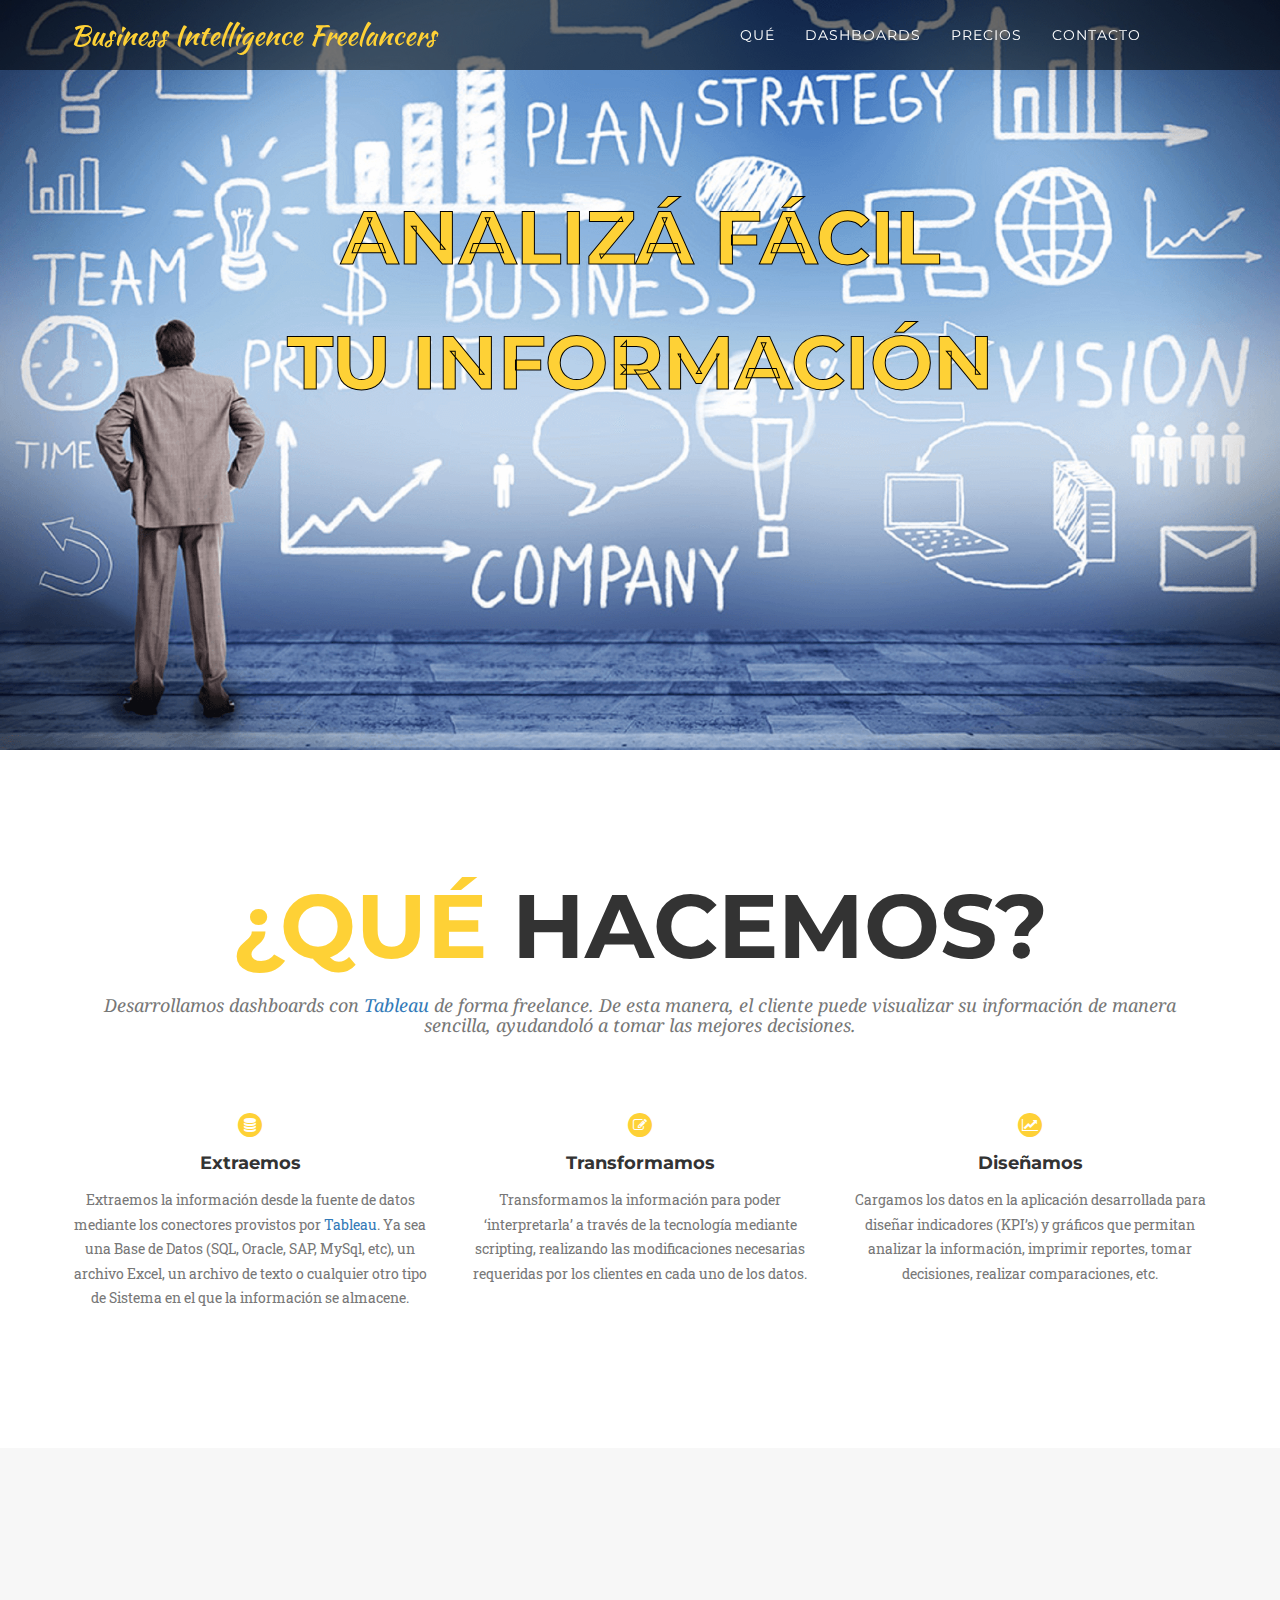
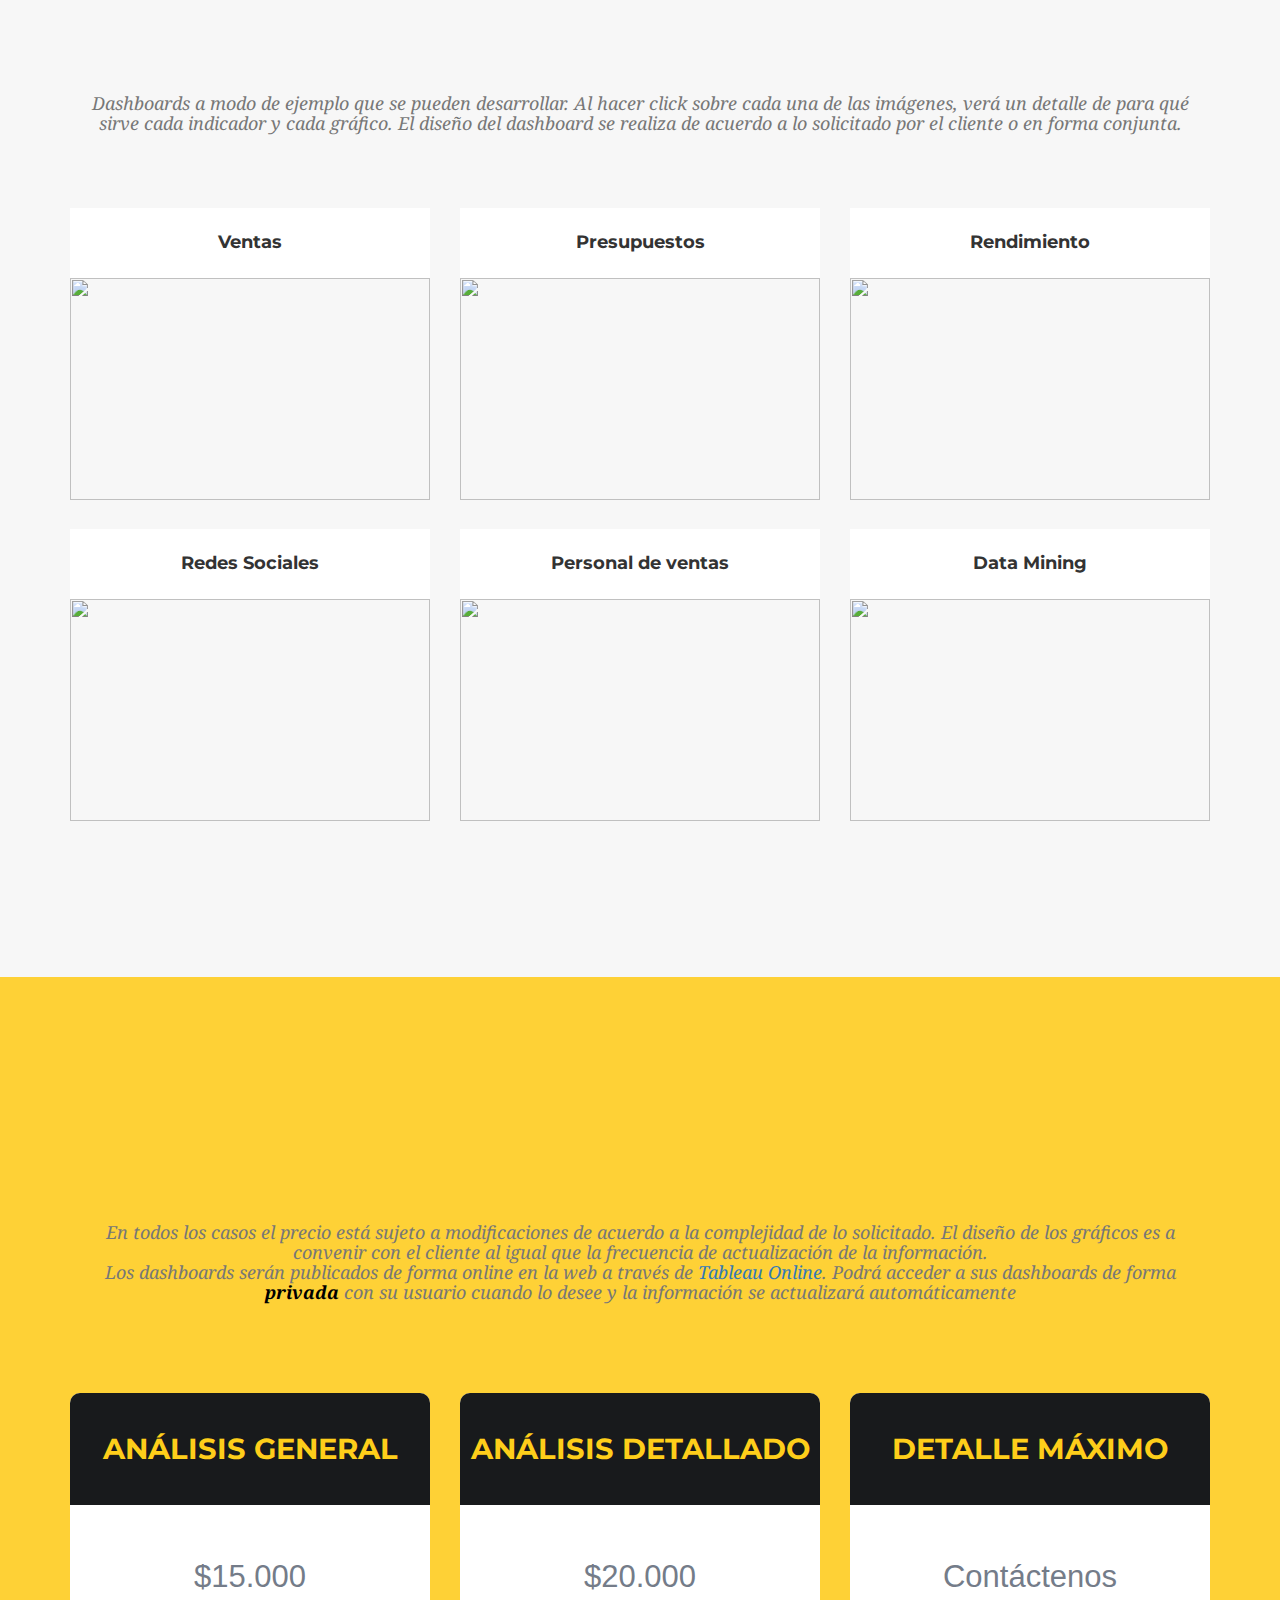
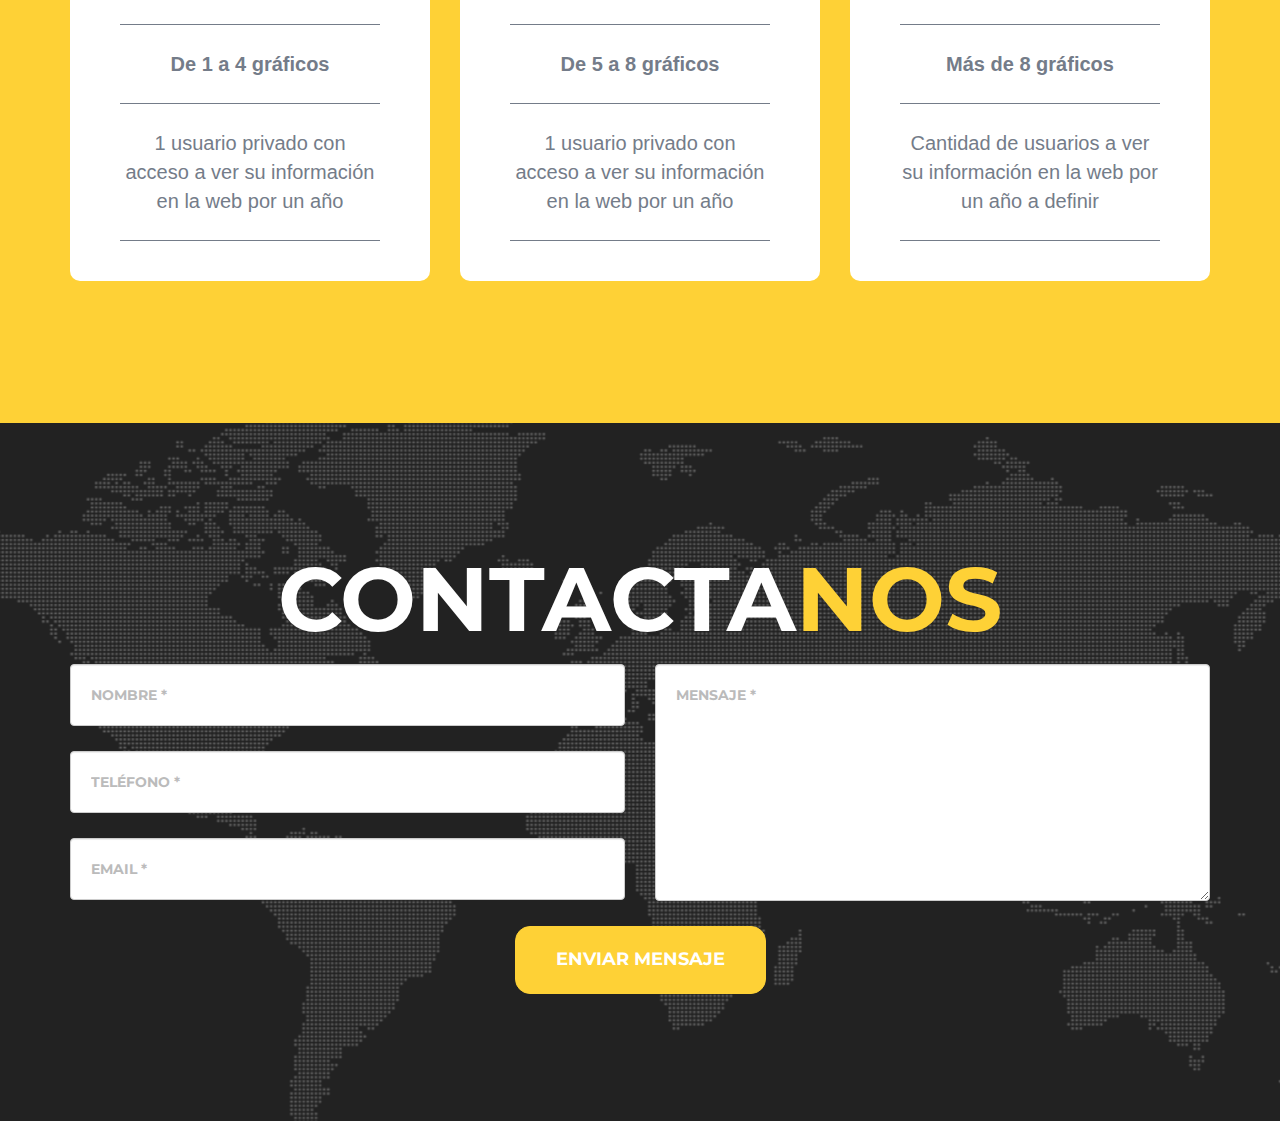
==== web/index.html @ cc1ba266 "agrego cambios sobre precios" ====
<!DOCTYPE html>
<html lang="en">
<head>
    <meta charset="utf-8">
    <meta http-equiv="X-UA-Compatible" content="IE=edge">
    <meta name="viewport" content="width=device-width, initial-scale=1">
	<link rel="shortcut icon" type="image/x-icon" href="img/mifavicon.ico">
    <title>Inteligencia de Negocios</title>
    <link href="css/bootstrap.min.css" rel="stylesheet">
    <link href="css/agency.css" rel="stylesheet">
    <link href="css/animate.css" rel="stylesheet">
    <link href="font-awesome/css/font-awesome.min.css" rel="stylesheet" type="text/css">
    <link href="https://fonts.googleapis.com/css?family=Montserrat:400,700" rel="stylesheet" type="text/css">
    <link href='https://fonts.googleapis.com/css?family=Kaushan+Script' rel='stylesheet' type='text/css'>
    <link href='https://fonts.googleapis.com/css?family=Droid+Serif:400,700,400italic,700italic' rel='stylesheet' type='text/css'>
    <link href='https://fonts.googleapis.com/css?family=Roboto+Slab:400,100,300,700' rel='stylesheet' type='text/css'>
</head>
<body id="page-top" class="index">
    <nav class="navbar navbar-default navbar-fixed-top">
        <div class="container">
            <div class="navbar-header page-scroll logo">
                <button type="button" class="navbar-toggle" data-toggle="collapse" data-target="#bs-example-navbar-collapse-1">
                    <span class="sr-only">Toggle navigation</span>
                    <span class="icon-bar"></span>
                    <span class="icon-bar"></span>
                    <span class="icon-bar"></span>
                </button>
                <a id="logoWeb" class="navbar-brand page-scroll link--yaku" href="#page-top"><span>B</span><span>u</span><span>s</span><span>i</span><span>n</span><span>e</span><span>s</span><span>s</span>  <span>I</span><span>n</span><span>t</span><span>e</span><span>l</span><span>l</span><span>i</span><span>g</span><span>e</span><span>n</span><span>c</span><span>e</span> <span>F</span><span>r</span><span>e</span><span>e</span><span>l</span><span>a</span><span>n</span><span>c</span><span>e</span><span>r</span><span>s</span></a>
				<a id="logoMobile" class="navbar-brand page-scroll link--yaku" href="#page-top"><span>B</span><span>I</span> <span>F</span><span>r</span><span>e</span><span>e</span><span>l</span><span>a</span><span>n</span><span>c</span><span>e</span><span>r</span><span>s</span> </a> 	
            </div>
            <div class="collapse navbar-collapse" id="bs-example-navbar-collapse-1">
                <ul class="nav navbar-nav navbar-right" style="width:500px">
                    <li class="hidden">
                        <a href="#page-top"></a>
                    </li>
                    <li>
                        <a class="page-scroll" href="#services">QUÉ</a>
                    </li>
                    <li>
                        <a class="page-scroll" href="#portfolio">DASHBOARDS</a>
                    </li>
                    <li>
                        <a class="page-scroll" href="#team">PRECIOS</a>
                    </li>
                    <li>
                        <a class="page-scroll" href="#contact">CONTACTO</a>
                    </li>
                </ul>
            </div>
        </div>
    </nav>
    <header>
        <div class="container">
            <div class="intro-text">
                <div class="intro-heading stroke textoImagenPrincipal">ANALIZÁ FÁCIL</div>
                <div class="intro-heading stroke textoImagenPrincipal">TU INFORMACIÓN</div>
            </div>
        </div>
    </header>
    <section id="services">
        <div class="container">
            <div class="row">
                <div class="col-lg-12 text-center">
                    <h2 class="section-heading  wow animated fadeInLeft" id="anim"><span style="color:#fed136"> ¿QUÉ</span> HACEMOS?</h2>
                    <h3 class="section-subheading text-muted">Desarrollamos dashboards con <a id="tableu" href="https://www.tableau.com/es-es" target="_blank">Tableau</a> de forma freelance. De esta manera, el cliente puede visualizar su información de manera sencilla, ayudandoló a tomar las mejores decisiones.</h3>
                </div>
            </div>
            <div class="row text-center">
                <div class="col-md-4">
                    <span class="fa-stack fa-tamanio">
                        <i class="fa fa-circle fa-stack-2x text-primary"></i>
                        <i class="fa fa-database fa-stack-1x fa-inverse"></i>
                    </span>
                    <h4 class="service-heading">Extraemos</h4>
                    <p class="text-muted">Extraemos la información desde la fuente de datos mediante los conectores provistos por <a id="tableu" href="https://www.tableau.com/es-es" target="_blank">Tableau</a>. Ya sea una Base de Datos (SQL, Oracle, SAP, MySql, etc), un archivo Excel, un archivo de texto o cualquier otro tipo de Sistema en el que la información se almacene.</p>
                </div>
                <div class="col-md-4">
                    <span class="fa-stack fa-tamanio">
                        <i class="fa fa-circle fa-stack-2x text-primary"></i>
                        <i class="fa fa-pencil-square-o  fa-stack-1x fa-inverse"></i>
                    </span>
                    <h4 class="service-heading">Transformamos</h4>
                    <p class="text-muted">Transformamos la información para poder ‘interpretarla’
					a través de la tecnología mediante scripting, realizando las modificaciones necesarias requeridas por los
					clientes en cada uno de los datos.</p>
                </div>
                <div class="col-md-4">
                    <span class="fa-stack fa-tamanio">
                        <i class="fa fa-circle fa-stack-2x text-primary"></i>
                        <i class="fa fa-line-chart fa-stack-1x fa-inverse"></i>
                    </span>
                    <h4 class="service-heading">Diseñamos</h4>
                    <p class="text-muted">Cargamos los datos en la aplicación desarrollada para diseñar indicadores (KPI’s) y gráficos que permitan analizar la información, imprimir reportes, tomar decisiones, realizar comparaciones, etc.</p>
                </div>
            </div>
        </div>
    </section>
    <section id="portfolio" class="bg-light-gray">
        <div class="container">
            <div class="row">
                <div class="col-lg-12 text-center ">
                    <h2 class="section-heading wow animated fadeInLeft">Dashboards</h2>
                    <h3 class="section-subheading text-muted">Dashboards a modo de ejemplo que se pueden desarrollar. Al hacer click sobre cada
					una de las imágenes, verá un detalle de para qué sirve cada indicador y cada gráfico. El
					diseño del dashboard se realiza de acuerdo a lo solicitado por el cliente o en forma
					conjunta.</h3>
                </div>
            </div>
            <div class="row">
                <div class="col-md-4 col-sm-6 portfolio-item">
                    <div class="portfolio-caption">
                        <h4>Ventas</h4>
                    </div>
					<a href="#portfolioModal1" class="portfolio-link" data-toggle="modal">
                        <div class="portfolio-hover">
                            <div class="portfolio-hover-content">
                                <i class="fa fa-plus fa-3x"></i>
                            </div>
                        </div>
                        <img src="img/portfolio/roundicons.png" class="img-responsive img-responsive1" alt="">
                    </a>
                </div>
				<div class="col-md-4 col-sm-6 portfolio-item">
                    <div class="portfolio-caption">
                        <h4>Presupuestos</h4>
                    </div>
					<a href="#portfolioModal4" class="portfolio-link" data-toggle="modal">
                        <div class="portfolio-hover">
                            <div class="portfolio-hover-content">
                                <i class="fa fa-plus fa-3x"></i>
                            </div>
                        </div>
                        <img src="img/portfolio/golden.png" class="img-responsive img-responsive1" alt="">
                    </a>
                </div>
				<div class="col-md-4 col-sm-6 portfolio-item">
                    <div class="portfolio-caption">
                        <h4>Rendimiento</h4>
                    </div>
					<a href="#portfolioModal2" class="portfolio-link" data-toggle="modal">
                        <div class="portfolio-hover">
                            <div class="portfolio-hover-content">
                                <i class="fa fa-plus fa-3x"></i>
                            </div>
                        </div>
                        <img src="img/portfolio/startup-framework.png" class="img-responsive img-responsive1" alt="">
                    </a>
                </div>
                <div class="col-md-4 col-sm-6 portfolio-item">
                     <div class="portfolio-caption">
                        <h4>Redes Sociales</h4>
                    </div>
					<a href="#portfolioModal3" class="portfolio-link" data-toggle="modal">
                        <div class="portfolio-hover">
                            <div class="portfolio-hover-content">
                                <i class="fa fa-plus fa-3x"></i>
                            </div>
                        </div>
                        <img src="img/portfolio/treehouse.png" class="img-responsive img-responsive1" alt="">
                    </a>
                </div>
                <div class="col-md-4 col-sm-6 portfolio-item">
                     <div class="portfolio-caption">
                        <h4>Personal de ventas</h4>
                    </div>
					<a href="#portfolioModal6" class="portfolio-link" data-toggle="modal">
                        <div class="portfolio-hover">
                            <div class="portfolio-hover-content">
                                <i class="fa fa-plus fa-3x"></i>
                            </div>
                        </div>
                        <img src="img/portfolio/dreams.png" class="img-responsive img-responsive1" alt="">
                    </a>
                </div>
				 <div class="col-md-4 col-sm-6 portfolio-item">
                     <div class="portfolio-caption">
                        <h4>Data Mining</h4>
                    </div>
					<a href="#portfolioModal5" class="portfolio-link" data-toggle="modal">
                        <div class="portfolio-hover">
                            <div class="portfolio-hover-content">
                                <i class="fa fa-plus fa-3x"></i>
                            </div>
                        </div>
                        <img src="img/portfolio/escape.png" class="img-responsive img-responsive1" alt="">
                    </a>
                </div>
            </div>
        </div>
    </section>
    <!--<section id="team" class="bg-light-gray">
        <div class="container">
            <div class="row">
                <div class="col-lg-12 text-center">
                    <h2 class="section-heading wow animated fadeInLeft"><span style="color:#fed136"> ¿QUIÉNES</span> SOMOS?</h2>
                    <h3 class="section-subheading text-muted">Profesionales en Sistemas de Información y Inteligencia de Negocios.
					Nos gusta desarrollar aplicaciones de buena calidad de forma muy responsable logrando satisfacción en el usuario final y en nuestros clientes.</h3>
                </div>
            </div>
            <div class="row">
                <div class="col-sm-6">
                    <div class="team-member">
                        <img src="img/team/1.jpg" class="img-responsive img-circle" alt="">
                        <h4>Agustín</h4>
                        <p class="text-muted">Ingeniero en Sistemas de BI</p>
                        <ul class="list-inline social-buttons">
                            <li><a href="https://ar.linkedin.com/in/agustín-leira-b5956b49" target="_blank"><i class="fa fa-linkedin"></i></a></li>
                        </ul>
                    </div>
                </div>
                <div class="col-sm-6">
                    <div class="team-member">
                        <img src="img/team/3.jpg" class="img-responsive img-circle" alt="" style="height: 237px; width: 239px;">
						<h4>Santiago</h4>
                        <p class="text-muted">Consultor BI y Desarrollador web</p>
                        <ul class="list-inline social-buttons">
                            <li><a href="https://ar.linkedin.com/in/santiago-leira-03b62a111" target="_blank"><i class="fa fa-linkedin"></i></a></li>
                        </ul>
                    </div>
                </div>
            </div>
        </div>
    </section>-->
    <section id="team" style="background-color: #FED136;">
        <div class="container">
            <div class="row">
                <div class="col-lg-12 text-center">
                    <h2 class="section-heading wow animated fadeInLeft">PRECIOS</h2>
                    <h3 class="section-subheading text-muted">En todos los casos el precio está sujeto a modificaciones de acuerdo a la complejidad de lo solicitado. El diseño de los gráficos es a convenir con el cliente al igual que la frecuencia de actualización de la información.<br>
                    Los dashboards serán publicados de forma online en la web a través de <a id="tableu" href="https://www.tableau.com/es-es/products/cloud-bi" target="_blank">Tableau Online</a>. Podrá acceder a sus dashboards de forma <strong style="color:black">privada</strong> con su usuario cuando lo desee y la información se actualizará automáticamente
                    </h3>
                </div>
            </div>
            <div class="row precios">
                <div class="contenedorPrecio col-md-4 col-sm-6">
                    <div class="precio">
                        <h3>ANÁLISIS GENERAL</h3>
                        <ul class="list">
                            <li class="price">$15.000</li>
                            <li><strong>De 1 a 4 gráficos</strong></li>
                            <li>1 usuario privado con acceso a ver su información en la web por un año</li>
                        </ul>
                    </div>
                </div>
                <div class="contenedorPrecio col-md-4 col-sm-6">
                    <div class="precio">
                        <h3>ANÁLISIS DETALLADO</h3>
                        <ul class="list">
                            <li class="price">$20.000</li>
                            <li><strong>De 5 a 8 gráficos</strong></li>
                            <li>1 usuario privado con acceso a ver su información en la web por un año</li>
                        </ul>
                    </div>  
                </div>
                <div class="contenedorPrecio col-md-4 col-sm-6">
                    <div class="precio">    
                        <h3>DETALLE MÁXIMO</h3>
                        <ul class="list">
                            <li class="price">Contáctenos</li>
                            <li><strong>Más de 8 gráficos</strong></li>
                            <li>Cantidad de usuarios a ver su información en la web por un año a definir</li>
                        </ul>
                    </div>
                </div>
            </div>
        </div>
    </section>
    <section id="contact">
        <div class="container">
            <div class="row">
                <div class="col-lg-12 text-center ">
                    <h2 id="tituloUbicacionWeb" class="section-heading wow animated fadeInLeft">CONTACTA<span style="color:#fed136">NOS</span></h2>
					<h2 id="tituloUbicacionMobile"class="section-heading wow animated fadeInLeft">CONTACTA<br><span style="color:#fed136">NOS</span></h2>
                </div>
            </div>
            <div class="row">
                <div class="col-lg-12">
                    <form name="sentMessage" id="contactForm" method="post">
                        <div class="row">
                            <div class="col-md-6">
                                <div class="form-group">
                                    <input type="text" class="form-control" name="Nombre" placeholder="nombre *" id="name" required data-validation-required-message="Por favor ingresa tu nombre.">
                                    <p class="help-block text-danger"></p>
                                </div>
								<div class="form-group">
                                    <input type="telefono" class="form-control" name="Telefono" placeholder="teléfono *" id="telefono" required data-validation-required-message="Por favor ingresa tu teléfono.">
                                    <p class="help-block text-danger"></p>
                                </div>
								<div class="form-group">
                                    <input type="email" class="form-control" name="Email" placeholder="email *" id="email" required data-validation-required-message="Por favor ingresa tu e-mail.">
                                    <p class="help-block text-danger"></p>
                                </div>
                            </div>
                            <div class="col-md-6">
                                <div class="form-group">
                                    <textarea class="form-control" name="Mensaje" placeholder="mensaje *" id="message" required data-validation-required-message="Por favor ingresa tu mensaje."></textarea>
                                    <p class="help-block text-danger"></p>
                                </div>
                            </div>
                            <div class="clearfix"></div>
                            <div class="col-lg-12 text-center">
                                <div id="success"></div>
                                <button type="submit" class="btn btn-xl">Enviar mensaje</button>
                            </div>
                        </div>
                    </form>
                </div>
            </div>
        </div>
    </section>
    <div class="portfolio-modal modal fade" id="portfolioModal1" tabindex="-1" role="dialog" aria-hidden="true">
        <div class="modal-content">
            <div class="container">
				<div class="modal-header">
					<button type="button" class="close" data-dismiss="modal">×</button>
				</div>
                <div class="row">
                    <div class="col-lg-8 col-lg-offset-2">
                        <div class="modal-body">
                            <h2>Ventas</h2>
                            <p class="item-intro text-muted">Aplicación de las Ventas para un comercio en particular</p>
                            <img class="img-responsive img-centered" src="img/portfolio/roundicons-free.png" alt="">
                            <p>A modo representativo esta aplicación te permite:
							<br>- Ver el monto gastado respecto del total.
							<br>- Analizar las ventas de forma comparativa entre tres intervalos de tiempo. Cada uno
							identificado con un color: rojo para el pasado, amarillo para el actual y verde para el
							futuro.
							<br>- Comparar mediante un gráfico de barras el monto vendido por los intervalos de
							tiempo antes mencionados.
							<br>- Ver mediante un ranking los 3 clientes con más compras en meses anteriores y en
							meses actuales.
							<br>Todos estos indicadores se pueden analizar por: país, producto, tipo de cliente, año y moneda.
							</p>
                            <button type="button" class="btn btn-primary" data-dismiss="modal"></i>Cerrar pestaña</button>
                        </div>
                    </div>
                </div>
            </div>
        </div>
    </div>
    <div class="portfolio-modal modal fade" id="portfolioModal2" tabindex="-1" role="dialog" aria-hidden="true">
        <div class="modal-content">
            <div class="container">
				<div class="modal-header">
					<button type="button" class="close" data-dismiss="modal">×</button>
				</div>
                <div class="row">
                    <div class="col-lg-8 col-lg-offset-2">
                        <div class="modal-body">
                            <h2>Rendimiento</h2>
                            <p class="item-intro text-muted">Aplicación de una fábrica para medir su rendimiento en el proceso de fabricación y el de sus
							empleados</p>
                            <img class="img-responsive img-centered" src="img/portfolio/startup-framework-preview.png" alt="">
                            <p>A modo representativo esta aplicación de ejemplo te permite:
							<br>- Ver la eficiencia general de tu equipo de trabajo para ver un porcentaje de su
							rendimiento y saber sí disminuyó o aumentó.
							<br>- Ver el porcentaje en la habilidad de tu equipo de trabajo para desempeñar sus tareas,
							el rendimiento a la hora de trabajar y la calidad del trabajo que realizan para saber sí
							disminuyó o aumento.
							<br>- Analizar las operaciones de trabajo. Ver qué porcentaje se realizó en las tareas de
							formación, laminación y cepillado de piezas.
							<br>- Analizar cada una de las Casillas donde se realizan los trabajos. Ver qué porcentaje
							lleva en el desarrollo del trabajo. Esto te permite saber cuánto falta para que esa
							<br>Casilla de trabajo finalice su trabajo.
							<br>Todos estos indicadores permiten analizar la información por año y mes pero según el
							requerimiento se podría analizar la información por día, mes, trimestre, etc.</p> 
                    <button type="button" class="btn btn-primary" data-dismiss="modal">Cerrar pestaña</button> 
					</div>
				</div>
			   </div>
            </div>
        </div>
    </div>    <div class="portfolio-modal modal fade" id="portfolioModal3" tabindex="-1" role="dialog" aria-hidden="true">
        <div class="modal-content">
            <div class="container">
				<div class="modal-header">
					<button type="button" class="close" data-dismiss="modal">×</button>
				</div>
                <div class="row">
                    <div class="col-lg-8 col-lg-offset-2">
                        <div class="modal-body">
                            <h2>Redes Sociales</h2>
                            <p class="item-intro text-muted">Aplicación de la empresa Buzz para medir su desempeño en las redes sociales</p>
                            <img class="img-responsive img-centered" src="img/portfolio/treehouse-preview.png" alt="">
                            <p>A modo representativo este tipo de aplicación permite:
							<br>- Ver la cantidad de Tweets de un usuario de Twitter en el día.
							<br>- Ver la cantidad de Retweets de un usuario de Twitter en el día.
							<br>- Analizar esta información de los últimos 4 días previos
							<br>- Ver mediante un gráfico de área la cantidad de Tweets del usuario por hora del día
							previo.
							<br>- Ver mediante un gráfico de líneas la cantidad de Tweets del usuario por semana y
							compararlo con otro/s años.
							<br>- Ver mediante un gráfico de torta el Top 5 de temas más importantes de los Tweets
							realizados.
							<br>- Ver mediante un gráfico de barras vertical el Top 10 de usuarios que más Tweets
							hayan hecho nombrando a tu usuario.
							<br>Todos estos indicadores permiten analizar la información por año, mes y día; pero según el
							requerimiento, se podría analizar la información por trimestre, semestre, etc.</p>  
							<button type="button" class="btn btn-primary" data-dismiss="modal">Cerrar pestaña</button> 
						</div>
                    </div>
                </div>
            </div>
        </div>
    </div>
    <div class="portfolio-modal modal fade" id="portfolioModal4" tabindex="-1" role="dialog" aria-hidden="true">
        <div class="modal-content">
            <div class="container">
				<div class="modal-header">
					<button type="button" class="close" data-dismiss="modal">×</button>
				</div>
                <div class="row">
                    <div class="col-lg-8 col-lg-offset-2">
                        <div class="modal-body">
                            <h2>Presupuestos</h2>
                            <p class="item-intro text-muted">Aplicación del Departamento de Defensa Militar de Estados Unidos</p>
                            <img class="img-responsive img-centered" src="img/portfolio/golden-preview.png" alt="">
                            <p>A modo representativo esta aplicación te permite:
							<br>- Hacer una comparación entre el presupuesto del año 2012 vs 2013 y evaluar sí es
							favorable o no.
							<br>- Comparar el presupuesto ‘Aprobado’ vs el ‘Autorizado’ año tras año.
							<br>- Comparar el presupuesto anual del año 2012vs 2013 por los diferentes tipos de
							ejércitos: Armada, Naval, Fuerza Aérea, Marina y Guardia Nacional.
							<br>- Analizar por porcentaje a qué área del ejército se le asignó el presupuesto y
							compararlo contra el año anterior. Siendo las áreas: Construcción, Personal,
							<br>Programas educativos y Operaciones y Mantenimiento.</p> 
						<button type="button" class="btn btn-primary" data-dismiss="modal">Cerrar pestaña</button> 
						</div>
                    </div>
                </div>
            </div>
        </div>
    </div>
    <div class="portfolio-modal modal fade" id="portfolioModal5" tabindex="-1" role="dialog" aria-hidden="true">
        <div class="modal-content">
            <div class="container">
				<div class="modal-header">
					<button type="button" class="close" data-dismiss="modal">×</button>
				</div>
                <div class="row">
                    <div class="col-lg-8 col-lg-offset-2">
                        <div class="modal-body">
                            <h2>Data Mining</h2>
                            <p class="item-intro text-muted">Aplicación para medir el comportamiento social de los usuarios con determinadas empresas</p>
                            <img class="img-responsive img-centered" src="img/portfolio/escape-preview.png" alt="">
                            <p>A modo representativo esta aplicación te permite:
							<br>- Ver, mediante un gráfico de líneas, el número de Tweets por día de seis compañías
							diferentes.
							<br>- Ver, mediante un gráfico de líneas, el número de posts y comentarios por día de seis
							compañías diferentes.
							<br>- Ver, mediante un gráfico de barras, tweets ‘positivos’ y ‘negativos’ de los usuarios
							sobre las seis diferentes compañías.
							<br>- Ver, mediante un gráfico de barras, posts y comentarios ‘positivos’ y ‘negativos’ de los
							usuarios de Facebook de las seis diferentes compañías.
							<br>Todos estos indicadores se pueden analizar por compañía, mes, tweets que expresan
							sentimientos o no y comentarios en Facebook que expresen sentimientos o no.</p>
                        <button type="button" class="btn btn-primary" data-dismiss="modal">Cerrar pestaña</button> 
						</div>
                    </div>
                </div>
            </div>
        </div>
    </div>
    <div class="portfolio-modal modal fade" id="portfolioModal6" tabindex="-1" role="dialog" aria-hidden="true">
        <div class="modal-content">
            <div class="container">
				<div class="modal-header">
					<button type="button" class="close" data-dismiss="modal">×</button>
				</div>
                <div class="row">
                    <div class="col-lg-8 col-lg-offset-2">
                        <div class="modal-body">
                            <h2>Personal de ventas</h2>
                            <p class="item-intro text-muted">Aplicación para medir el rendimiento de los empleados de un local comercial</p>
                            <img class="img-responsive img-centered" src="img/portfolio/dreams-preview.png" alt="">
                            <p>A modo representativo esta aplicación te permite:
							<br>- Analizar las ventas por Región haciendo énfasis en sus puntos altos y bajos.
							<br>- Ver cuánto dinero facturó cada vendedor.
							<br>- Analizar mediante una tabla las ventas de productos genéricos contra los que no son
							genéricos y ver las ventas en el año 2011 y 2012.
							<br>- Analizar mediante una tabla la evolución de las ventas desde el año 2011 al 2012 y
							saber cuál es el margen de ganancia.
							<br>- Analizar mediante una tabla el rendimiento de los vendedores. Acá se puede ver su
							rango en la empresa, el total de dinero facturado en 2011 y 2012, la evolución de las
							ventas a través del año en un mini gráfico y en porcentaje y el margen de ganancia
							para el 2011 y el 2012.
							<br>Todos estos indicadores se pueden analizar por año, trimestre, mes y producto genérico y no
							genérico.</p>  
						<button type="button" class="btn btn-primary" data-dismiss="modal">Cerrar pestaña</button> 
						</div>
                    </div>
                </div>
            </div>
        </div>
    </div>
    <script src="js/jquery.min.js"></script>
    <script src="js/bootstrap.min.js"></script>
    <script src="js/jsUnion.js"></script>
	<script>new WOW().init();</script>
	<script type="text/javascript">
		$(document).ready(function(){
			$('#contactForm').on('submit', function(e){
				e.preventDefault();
				e.stopPropagation();
				$.ajax({
				data: $('#contactForm').serialize(),
				success:function(response){
					if(response == 1)
						mostrarMensaje("alert-success", "Su mensaje ha sido enviado.");
					else
						mostrarMensaje("alert-danger", "Ha ocurrido un error al enviar el mensaje, por favor intentelo más tarde.");
				},
				error:function(){
					mostrarMensaje("alert-danger", "Ha ocurrido un error al enviar el mensaje, por favor intentelo más tarde.");
					
				},
				type: 'POST',
				url: 'js/send_email.php', 
				});
			});
		});
		function mostrarMensaje(clase, mensaje) {
			$("#success")
				.append(
					jQuery("<div>").addClass("alert " + clase)
					.append(
						jQuery("<a>")
						.addClass("close")
						.attr({"type" : "button",
								"data-dismiss" : "alert",
								"aria-label" : "close",
								"title" : "Cerrar mensaje",
								"href" : "#"})
						.text("x"),
						jQuery("<strong>")
						.text(mensaje)
							)
						);
			$('#contactForm').trigger("reset");
		}
	</script>
</body>
</html>
---- web/css/agency.css ----
body{overflow-x:hidden;font-family:"Roboto Slab","Helvetica Neue",Helvetica,Arial,sans-serif}.text-muted{color:#777}.text-primary{color:#fed136}p{font-size:14px;line-height:1.75}p.large{font-size:16px}a,a:hover,a:focus,a:active,a.active{outline:0}a{color:#fed136}a:hover,a:focus,a:active,a.active{color:#fec503}h1,h2,h3,h4,h5,h6{font-family:Montserrat,"Helvetica Neue",Helvetica,Arial,sans-serif;text-transform:uppercase;font-weight:700}.img-centered{margin:0 auto}.bg-light-gray{background-color:#f7f7f7}.bg-darkest-gray{background-color:#222}.btn-primary{color:#fff;background-color:#fed136;border-color:#fed136;font-family:Montserrat,"Helvetica Neue",Helvetica,Arial,sans-serif;text-transform:uppercase;font-weight:700}.btn-primary:hover,.btn-primary:focus,.btn-primary:active,.btn-primary.active,.open .dropdown-toggle.btn-primary{color:#fff;background-color:#fec503;border-color:#f6bf01}.btn-primary:active,.btn-primary.active,.open .dropdown-toggle.btn-primary{background-image:none}.btn-primary.disabled,.btn-primary[disabled],fieldset[disabled] .btn-primary,.btn-primary.disabled:hover,.btn-primary[disabled]:hover,fieldset[disabled] .btn-primary:hover,.btn-primary.disabled:focus,.btn-primary[disabled]:focus,fieldset[disabled] .btn-primary:focus,.btn-primary.disabled:active,.btn-primary[disabled]:active,fieldset[disabled] .btn-primary:active,.btn-primary.disabled.active,.btn-primary[disabled].active,fieldset[disabled] .btn-primary.active{background-color:#fed136;border-color:#fed136}.btn-primary .badge{color:#fed136;background-color:#fff}
.btn-xl{color:#fff;background-color:#fed136;border-color:#fed136;font-family:Montserrat,"Helvetica Neue",Helvetica,Arial,sans-serif;text-transform:uppercase;font-weight:700;border-radius:15px;font-size:18px;padding:20px 40px}.btn-xl:hover,.btn-xl:focus,.btn-xl:active,.btn-xl.active,.open .dropdown-toggle.btn-xl{color:#fff;background-color:#fec503;border-color:#f6bf01}.btn-xl:active,.btn-xl.active,.open .dropdown-toggle.btn-xl{background-image:none}.btn-xl.disabled,.btn-xl[disabled],fieldset[disabled] .btn-xl,.btn-xl.disabled:hover,.btn-xl[disabled]:hover,fieldset[disabled] .btn-xl:hover,.btn-xl.disabled:focus,.btn-xl[disabled]:focus,fieldset[disabled] .btn-xl:focus,.btn-xl.disabled:active,.btn-xl[disabled]:active,fieldset[disabled] .btn-xl:active,.btn-xl.disabled.active,.btn-xl[disabled].active,fieldset[disabled] .btn-xl.active{background-color:#fed136;border-color:#fed136}.btn-xl .badge{color:#fed136;background-color:#fff}.navbar-default{background-color:#222;border-color:transparent}.navbar-default .navbar-brand{color:#fed136;font-family:"Kaushan Script","Helvetica Neue",Helvetica,Arial,cursive}
.navbar-default .navbar-brand:hover,.navbar-default .navbar-brand:focus,.navbar-default .navbar-brand:active,.navbar-default .navbar-brand.active{color:#fec503}.navbar-default .navbar-collapse{border-color:rgba(255,255,255,.02)}.navbar-default .navbar-toggle{background-color:#fed136;border-color:#fed136}.navbar-default .navbar-toggle .icon-bar{background-color:#fff}.navbar-default .navbar-toggle:hover,.navbar-default .navbar-toggle:focus{background-color:#fed136}.navbar-default .nav li a{font-family:Montserrat,"Helvetica Neue",Helvetica,Arial,sans-serif;text-transform:uppercase;font-weight:400;letter-spacing:1px;color:#fff}.navbar-default .nav li a:hover,.navbar-default .nav li a:focus{color:#fed136;outline:0}.navbar-default .navbar-nav>.active>a{border-radius:0;color:#fff;background-color:#fed136}.navbar-default .navbar-nav>.active>a:hover,.navbar-default .navbar-nav>.active>a:focus{color:#fff;background-color:#fec503}@media (min-width:768px)
{.navbar-default{background-color:rgba(0, 0, 0, 0.55);padding:10px 0;-webkit-transition:padding .3s;-moz-transition:padding .3s;transition:padding .3s;border:0}.navbar-default .navbar-brand{font-size:2em;-webkit-transition:all .3s;-moz-transition:all .3s;transition:all .3s}.navbar-default .navbar-nav>.active>a{border-radius:3px}.navbar-default.navbar-shrink{background-color:#222;padding:10px 0}.navbar-default.navbar-shrink .navbar-brand{font-size:1.5em}}
header{background-image:url(../img/header-bg-min.png);background-repeat:none;background-attachment:scroll;background-position:center center;-webkit-background-size:cover;-moz-background-size:cover;background-size:cover;-o-background-size:cover;text-align:center;color:#fed136}header .intro-text{padding-top:100px;padding-bottom:50px}
header .intro-text .intro-lead-in{font-family:"Droid Serif","Helvetica Neue",Helvetica,Arial,sans-serif;font-style:italic;font-size:22px;line-height:22px;margin-bottom:25px}
header .intro-text .intro-heading{font-family:Montserrat,"Helvetica Neue",Helvetica,Arial,sans-serif;text-transform:uppercase;font-weight:700;font-size:50px;line-height:50px;margin-bottom:25px}
@media (min-width:768px){header .intro-text{padding-top:200px;padding-bottom:300px}
header .intro-text .intro-lead-in{font-family:"Droid Serif","Helvetica Neue",Helvetica,Arial,sans-serif;font-style:italic;font-size:40px;line-height:40px;margin-bottom:25px}
header .intro-text .intro-heading{font-family:Montserrat,"Helvetica Neue",Helvetica,Arial,sans-serif;text-transform:uppercase;font-weight:700;font-size:75px;line-height:75px;margin-bottom:50px}}
@media (max-width: 767px){
	#portfolioModal2 h2, #portfolioModal4 h2 {
		font-size: 2em !important;
	}
	h2 {font-size: 3em !important;}
}
section{padding:100px 0}section h2.section-heading{font-size:90px;margin-top:0;margin-bottom:15px}section h3.section-subheading{font-size:18px;font-family:"Droid Serif","Helvetica Neue",Helvetica,Arial,sans-serif;text-transform:none;font-style:italic;font-weight:400;margin-bottom:75px}@media (min-width:768px){section{padding:127px 0}}.service-heading{margin:15px 0;text-transform:none}#portfolio .portfolio-item{margin:0 0 15px;right:0}#portfolio .portfolio-item .portfolio-link{display:block;position:relative;max-width:400px;margin:0 auto}#portfolio .portfolio-item .portfolio-link .portfolio-hover{background:rgba(254,209,54,.9);position:absolute;width:100%;height:100%;opacity:0;transition:all ease .5s;-webkit-transition:all ease .5s;-moz-transition:all ease .5s}#portfolio .portfolio-item .portfolio-link .portfolio-hover:hover{opacity:1}#portfolio .portfolio-item .portfolio-link .portfolio-hover .portfolio-hover-content{position:absolute;width:100%;height:20px;font-size:20px;text-align:center;top:50%;margin-top:-12px;color:#fff}#portfolio .portfolio-item .portfolio-link .portfolio-hover .portfolio-hover-content i{margin-top:-12px}#portfolio .portfolio-item .portfolio-link .portfolio-hover .portfolio-hover-content h3,#portfolio .portfolio-item .portfolio-link .portfolio-hover .portfolio-hover-content h4{margin:0}#portfolio .portfolio-item .portfolio-caption{max-width:400px;margin:0 auto;background-color:#fff;text-align:center;padding:25px}#portfolio .portfolio-item .portfolio-caption h4{text-transform:none;margin:0}#portfolio .portfolio-item .portfolio-caption p{font-family:"Droid Serif","Helvetica Neue",Helvetica,Arial,sans-serif;font-style:italic;font-size:16px;margin:0}#portfolio *{z-index:2}@media (min-width:767px){#portfolio .portfolio-item{margin:0 0 30px}}.timeline{list-style:none;padding:0;position:relative}.timeline:before{top:0;bottom:0;position:absolute;content:"";width:2px;background-color:#f1f1f1;left:40px;margin-left:-1.5px}.timeline>li{margin-bottom:50px;position:relative;min-height:50px}.timeline>li:before,.timeline>li:after{content:" ";display:table}.timeline>li:after{clear:both}.timeline>li .timeline-panel{width:100%;float:right;padding:0 20px 0 100px;position:relative;text-align:left}.timeline>li .timeline-panel:before{border-left-width:0;border-right-width:15px;left:-15px;right:auto}.timeline>li .timeline-panel:after{border-left-width:0;border-right-width:14px;left:-14px;right:auto}.timeline>li .timeline-image{left:0;margin-left:0;width:80px;height:80px;position:absolute;z-index:100;background-color:#fed136;color:#fff;border-radius:100%;border:7px solid #f1f1f1;text-align:center}.timeline>li .timeline-image h4{font-size:10px;margin-top:12px;line-height:14px}.timeline>li.timeline-inverted>.timeline-panel{float:right;text-align:left;padding:0 20px 0 100px}.timeline>li.timeline-inverted>.timeline-panel:before{border-left-width:0;border-right-width:15px;left:-15px;right:auto}.timeline>li.timeline-inverted>.timeline-panel:after{border-left-width:0;border-right-width:14px;left:-14px;right:auto}.timeline>li:last-child{margin-bottom:0}.timeline .timeline-heading h4{margin-top:0;color:inherit}.timeline .timeline-heading h4.subheading{text-transform:none}.timeline .timeline-body>p,.timeline .timeline-body>ul{margin-bottom:0}@media (min-width:768px){.timeline:before{left:50%}.timeline>li{margin-bottom:100px;min-height:100px}.timeline>li .timeline-panel{width:41%;float:left;padding:0 20px 20px 30px;text-align:right}.timeline>li .timeline-image{width:100px;height:100px;left:50%;margin-left:-50px}.timeline>li .timeline-image h4{font-size:13px;margin-top:16px;line-height:18px}.timeline>li.timeline-inverted>.timeline-panel{float:right;text-align:left;padding:0 30px 20px 20px}}@media (min-width:992px){.timeline>li{min-height:150px}.timeline>li .timeline-panel{padding:0 20px 20px}.timeline>li .timeline-image{width:150px;height:150px;margin-left:-75px}.timeline>li .timeline-image h4{font-size:18px;margin-top:30px;line-height:26px}.timeline>li.timeline-inverted>.timeline-panel{padding:0 20px 20px}}@media (min-width:1200px){.timeline>li{min-height:170px}.timeline>li .timeline-panel{padding:0 20px 20px 100px}.timeline>li .timeline-image{width:170px;height:170px;margin-left:-85px}.timeline>li .timeline-image h4{margin-top:40px}.timeline>li.timeline-inverted>.timeline-panel{padding:0 100px 20px 20px}}.team-member{text-align:center;margin-bottom:50px}.team-member img{margin:0 auto;border:7px solid #fff}.team-member h4{margin-top:25px;margin-bottom:0;text-transform:none}.team-member p{margin-top:0}aside.clients img{margin:50px auto}section#contact{background-color:#222;background-image:url(../img/map-image.png);background-position:center;background-repeat:no-repeat}section#contact .section-heading{color:#fff}section#contact .form-group{margin-bottom:25px}section#contact .form-group input,section#contact .form-group textarea{padding:20px}section#contact .form-group input.form-control{height:auto}section#contact .form-group textarea.form-control{height:237px}section#contact .form-control:focus{border-color:#fed136;box-shadow:none}section#contact ::-webkit-input-placeholder{font-family:Montserrat,"Helvetica Neue",Helvetica,Arial,sans-serif;text-transform:uppercase;font-weight:700;color:#bbb}section#contact :-moz-placeholder{font-family:Montserrat,"Helvetica Neue",Helvetica,Arial,sans-serif;text-transform:uppercase;font-weight:700;color:#bbb}section#contact ::-moz-placeholder{font-family:Montserrat,"Helvetica Neue",Helvetica,Arial,sans-serif;text-transform:uppercase;font-weight:700;color:#bbb}section#contact :-ms-input-placeholder{font-family:Montserrat,"Helvetica Neue",Helvetica,Arial,sans-serif;text-transform:uppercase;font-weight:700;color:#bbb}section#contact .text-danger{color:#e74c3c}footer{padding:25px 0;text-align:center}footer span.copyright{line-height:40px;font-family:Montserrat,"Helvetica Neue",Helvetica,Arial,sans-serif;text-transform:uppercase;text-transform:none}footer ul.quicklinks{margin-bottom:0;line-height:40px;font-family:Montserrat,"Helvetica Neue",Helvetica,Arial,sans-serif;text-transform:uppercase;text-transform:none}ul.social-buttons{margin-bottom:0}ul.social-buttons li a{display:block;background-color:#222;height:40px;width:40px;border-radius:100%;font-size:20px;line-height:40px;color:#fff;outline:0;-webkit-transition:all .3s;-moz-transition:all .3s;transition:all .3s}ul.social-buttons li a:hover,ul.social-buttons li a:focus,ul.social-buttons li a:active{background-color:#fed136}.btn:focus,.btn:active,.btn.active,.btn:active:focus{outline:0}.portfolio-modal .modal-content{border-radius:0;background-clip:border-box;-webkit-box-shadow:none;box-shadow:none;border:0;min-height:100%;padding:20px 0;text-align:center}.portfolio-modal .modal-content h2{margin-bottom:15px;font-size:5em}.portfolio-modal .modal-content p{margin-bottom:30px}.portfolio-modal .modal-content p.item-intro{margin:20px 0 30px;font-family:"Droid Serif","Helvetica Neue",Helvetica,Arial,sans-serif;font-style:italic;font-size:16px}.portfolio-modal .modal-content ul.list-inline{margin-bottom:30px;margin-top:0}.portfolio-modal .modal-content img{margin-bottom:30px}.portfolio-modal .close-modal{position:absolute;width:75px;height:75px;background-color:transparent;top:25px;right:25px;cursor:pointer}.portfolio-modal .close-modal:hover{opacity:.3}.portfolio-modal .close-modal .lr{height:25px;width:1px;margin-left:35px;background-color:#222;transform:rotate(45deg);-ms-transform:rotate(45deg);-webkit-transform:rotate(45deg);z-index:1051}.portfolio-modal .close-modal .lr .rl{height:25px;width:1px;background-color:#222;transform:rotate(90deg);-ms-transform:rotate(90deg);-webkit-transform:rotate(90deg);z-index:1052}.portfolio-modal .modal-backdrop{opacity:0;display:none}::-moz-selection{text-shadow:none;background:#fed136}::selection{text-shadow:none;background:#fed136}img::selection{background:0 0}img::-moz-selection{background:0 0}body{webkit-tap-highlight-color:#fed136}
.stroke{
-webkit-text-fill-color: #fed136;
-webkit-text-stroke: 1px black;
}
.intro-lead-in.stroke{
    text-transform: uppercase;
	font-size: 50px;
}

.logo .link--yaku::before {
	content: '';
	position: absolute;
	height: 100%;
	width: 100%;
	left: 0;
	-webkit-transform: translate3d(-101%,0,0);
	transform: translate3d(-101%,0,0);
	-webkit-transition: -webkit-transform 0.5s;
	transition: transform 0.5s;
}
.logo .link--yaku:hover::before {
	-webkit-transform: translate3d(0,0,0);
	transform: translate3d(0,0,0);
}
.logo .link--yaku span {
	display: inline-block;
	position: relative;
	-webkit-transform: perspective(1000px) rotate3d(0,1,0,0deg);
	transform: perspective(1000px) rotate3d(0,1,0,0deg);
	-webkit-transition: -webkit-transform 0.5s, color 0.5s;
	transition: transform 0.5s, color 0.5s;
}
.logo .link--yaku:hover span {
	color: #fff;
	-webkit-transform: perspective(1000px) rotate3d(0,1,0,360deg);
	transform: perspective(1000px) rotate3d(0,1,0,360deg);
}
.logo .link--yaku span:nth-child(4),
.logo .link--yaku:hover span:first-child {
	-webkit-transition-delay: 0s;
	transition-delay: 0s;
}
.logo .link--yaku span:nth-child(3),
.logo .link--yaku:hover span:nth-child(2) {
	-webkit-transition-delay: 0.1s;
	transition-delay: 0.1s;
}
.logo .link--yaku span:nth-child(2),
.logo .link--yaku:hover span:nth-child(3) {
	-webkit-transition-delay: 0.2s;
	transition-delay: 0.2s;
}

.logo .link--yaku span:first-child,
.logo .link--yaku:hover span:nth-child(4) {
	-webkit-transition-delay: 0.3s;
	transition-delay: 0.3s;
}

@media (min-width: 768px) {
	#tituloUbicacionWeb {
		visibility: visible !important;
		display: visibility !important;
	}

	#tituloUbicacionMobile {
		visibility: hidden !important;
		display: none !important;
	}
}


@media (max-width: 767px) {
	#tituloUbicacionMobile {
		visibility: visible !important;
	}

	#tituloUbicacionWeb {
		visibility: hidden !important;
		display: none !important;
	}
}

@media (min-width: 341px) {
	#logoWeb {
		visibility: visible !important;
		display: visibility !important;
	}

	#logoMobile {
		visibility: hidden !important;
		display: none !important;
	}
}


@media (max-width: 340px) {
	#logoMobile {
		visibility: visible !important;
	}

	#logoWeb {
		visibility: hidden !important;
		display: none !important;
	}
}

@media (max-width: 505px) and (min-width: 412px) {
	.textoImagenPrincipal {
		font-size: 40px !important;
		margin-bottom: 0px !important;
	}
}

@media (max-width: 411px) and (min-width: 368px) {
	.textoImagenPrincipal {
		font-size: 35px !important;
		margin-bottom: 0px !important;
	}
}

@media (max-width: 367px) {
	.textoImagenPrincipal {
		font-size: 30px !important;
		margin-bottom: 0px !important;
	}
}

a#tableu {
	color: #337ab7 !important;
    text-decoration: none !important;
}

a#tableu:hover{
	color:#23527c !important;
	text-decoration:underline !important;
}

.portfolio-item .portfolio-link{
	height: 222px;
}

.portfolio-item{
	height: 291px;
}

.portfolio-item img{
	height: 222px;
	width: 360px;
}

.modal-header{
	padding: 0px !important;
	border-bottom: 0px !important;	
}

.close {
	font-size: 50px !important;
}

#team .precios .contenedorPrecio {
	padding-top: 15px;
	padding-bottom: 15px;
}

#team .precios .precio {
	background-color: white;
    border-radius: 10px;
    padding: 0px 0px 20px 0px;
    margin: 0 auto;
    text-align: center;
    margin
}

#team .precios .precio h3 {
    background-color: #181A1C;
    text-transform: uppercase;
    text-align: center;
    color: #FECE1A;
    padding: 40px 10px;
    font-size: 29px;
    margin-top: 0px;
    border-radius: 10px 10px 0px 0px;
}

#team .precios .precio .list {
	padding: 0px !important;
    list-style: none;
    margin: 20px 50px;
}

#team .precios .precio .list li {
	font-family: 'Roboto', sans-serif;
    font-weight: lighter;
    color: #747C89;
    font-size: 20px;
    border-bottom: 1px solid #747C89;
    padding: 25px 0px;
}


#team .precios .precio .list li.price {
	text-align: center;
    font-size: 31px;
    background-color: white;
    color: #747C89;
    margin-top: 25px;
}
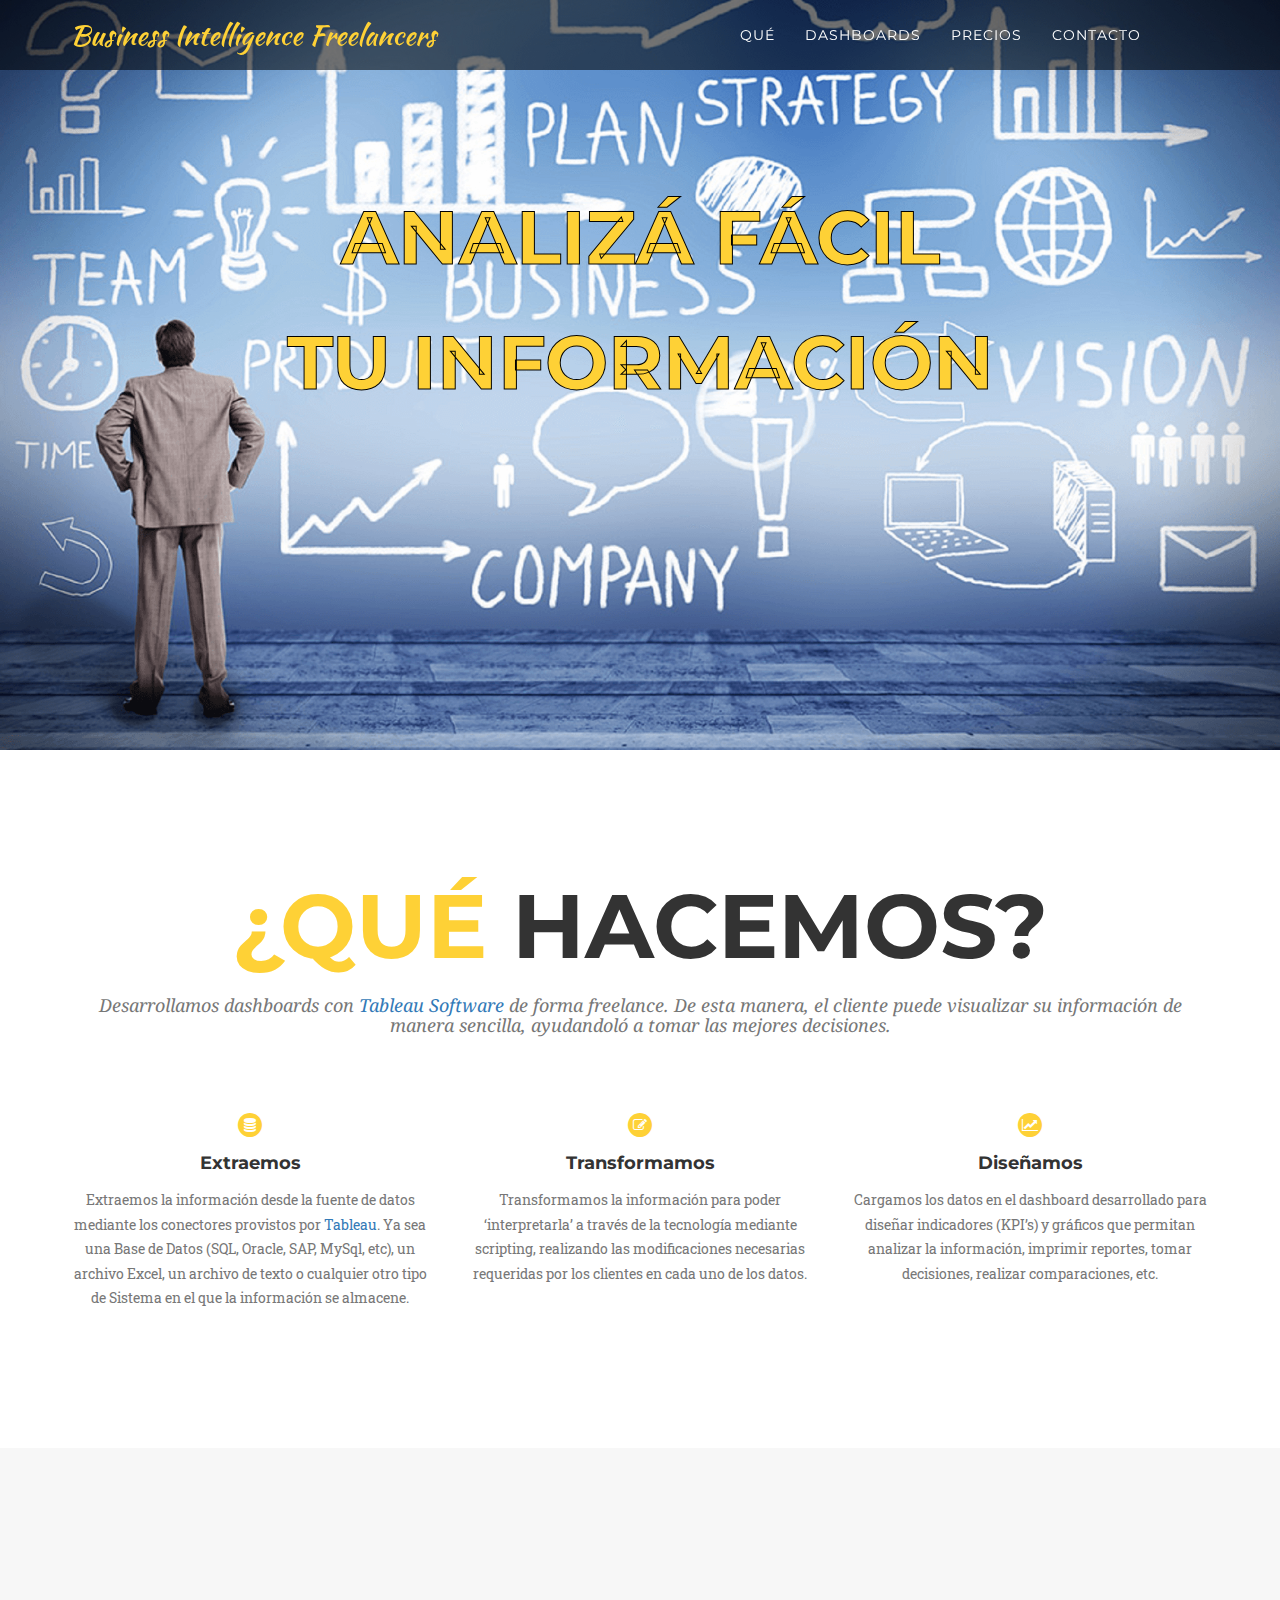
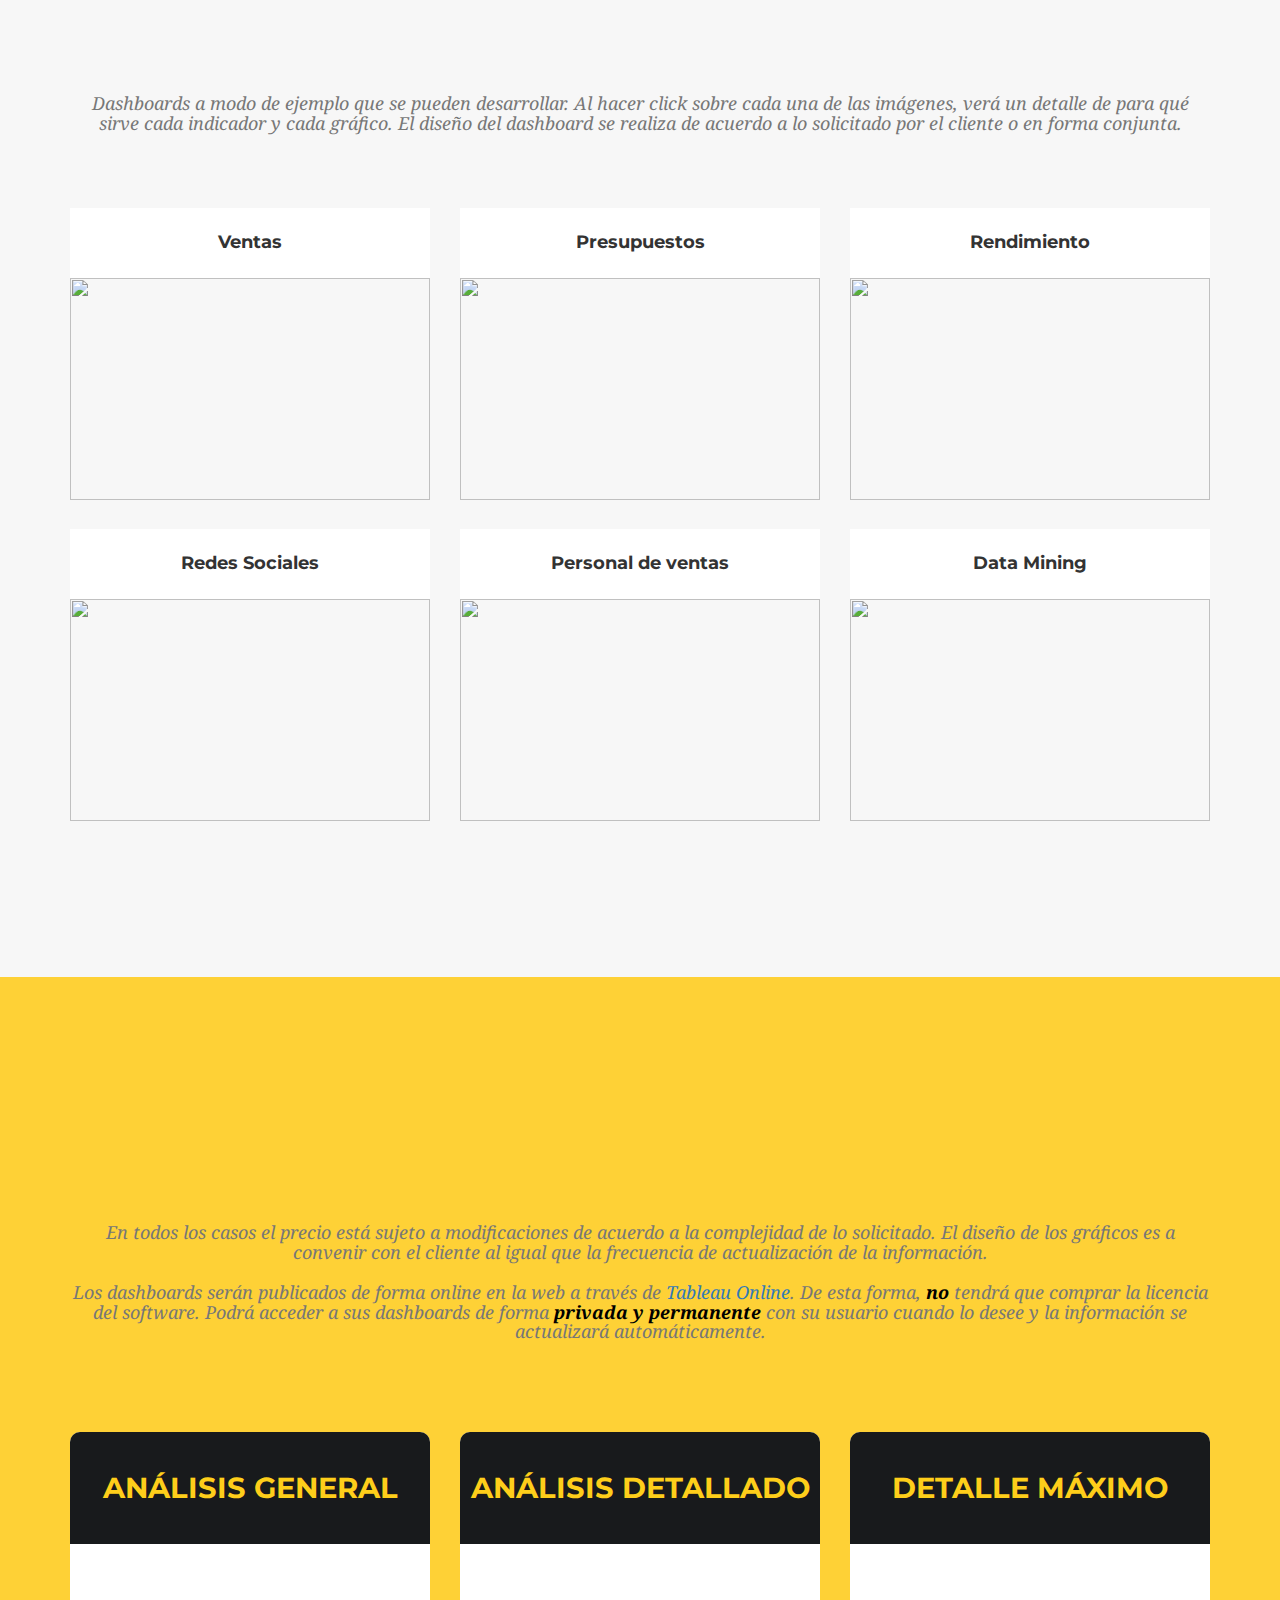
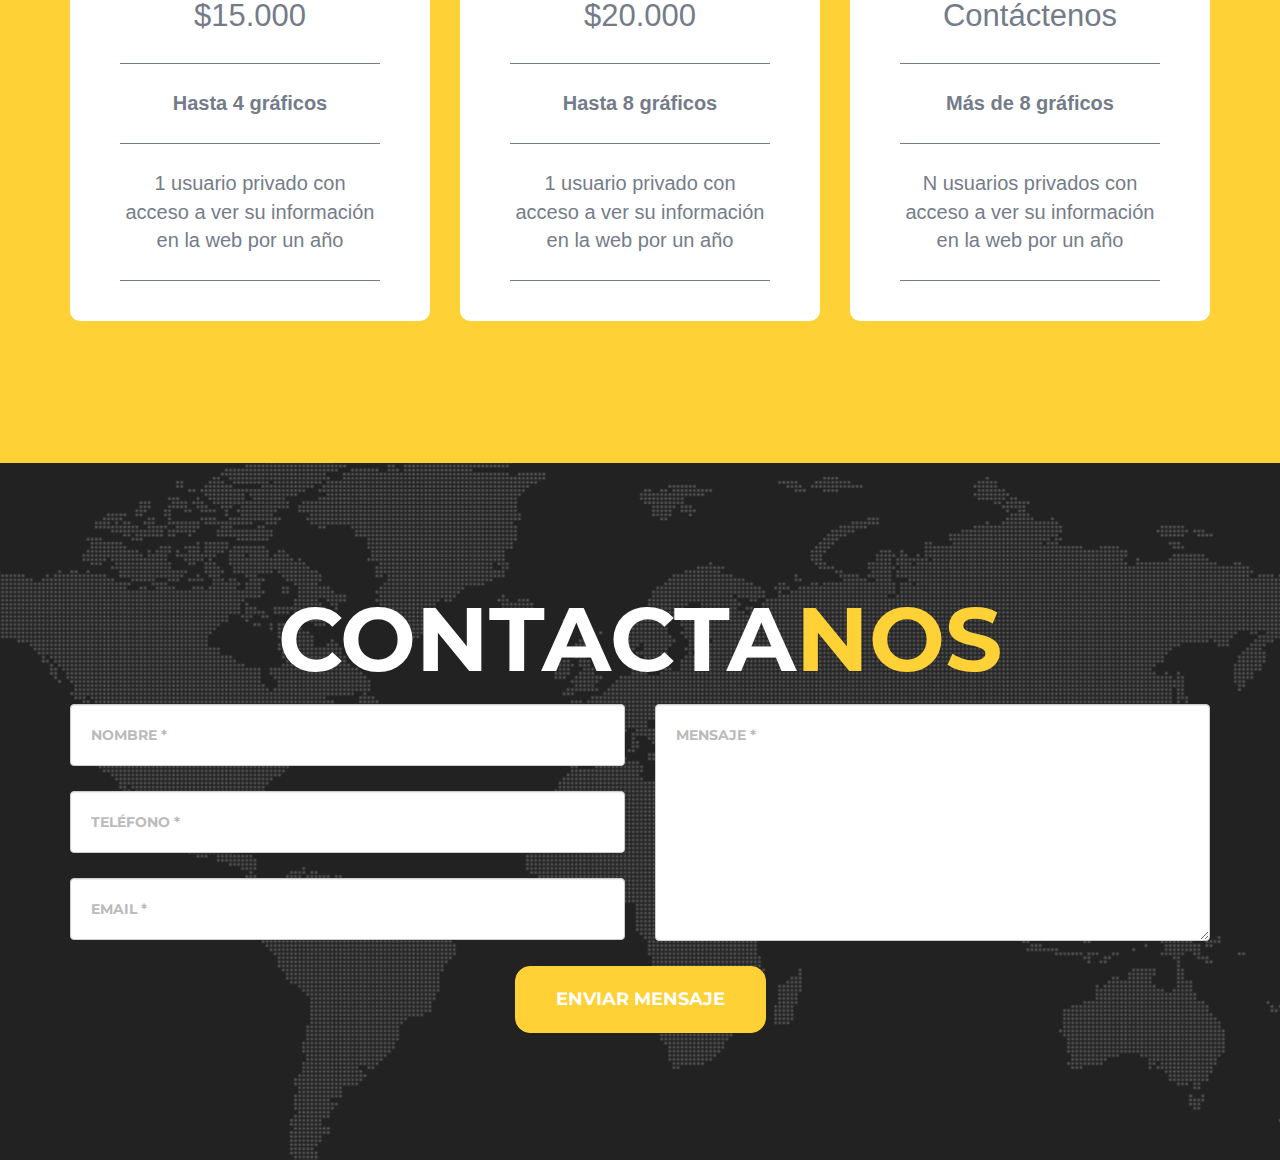
==== commit 10504989: "cambios hechos por agus" ====
--- a/web/index.html
+++ b/web/index.html
@@ -62,7 +62,7 @@
             <div class="row">
                 <div class="col-lg-12 text-center">
                     <h2 class="section-heading  wow animated fadeInLeft" id="anim"><span style="color:#fed136"> ¿QUÉ</span> HACEMOS?</h2>
-                    <h3 class="section-subheading text-muted">Desarrollamos dashboards con <a id="tableu" href="https://www.tableau.com/es-es" target="_blank">Tableau</a> de forma freelance. De esta manera, el cliente puede visualizar su información de manera sencilla, ayudandoló a tomar las mejores decisiones.</h3>
+                    <h3 class="section-subheading text-muted">Desarrollamos dashboards con <a id="tableu" href="https://www.tableau.com/es-es" target="_blank">Tableau Software</a> de forma freelance. De esta manera, el cliente puede visualizar su información de manera sencilla, ayudandoló a tomar las mejores decisiones.</h3>
                 </div>
             </div>
             <div class="row text-center">
@@ -90,7 +90,7 @@
                         <i class="fa fa-line-chart fa-stack-1x fa-inverse"></i>
                     </span>
                     <h4 class="service-heading">Diseñamos</h4>
-                    <p class="text-muted">Cargamos los datos en la aplicación desarrollada para diseñar indicadores (KPI’s) y gráficos que permitan analizar la información, imprimir reportes, tomar decisiones, realizar comparaciones, etc.</p>
+                    <p class="text-muted">Cargamos los datos en el dashboard desarrollado para diseñar indicadores (KPI’s) y gráficos que permitan analizar la información, imprimir reportes, tomar decisiones, realizar comparaciones, etc.</p>
                 </div>
             </div>
         </div>
@@ -227,7 +227,8 @@
                 <div class="col-lg-12 text-center">
                     <h2 class="section-heading wow animated fadeInLeft">PRECIOS</h2>
                     <h3 class="section-subheading text-muted">En todos los casos el precio está sujeto a modificaciones de acuerdo a la complejidad de lo solicitado. El diseño de los gráficos es a convenir con el cliente al igual que la frecuencia de actualización de la información.<br>
-                    Los dashboards serán publicados de forma online en la web a través de <a id="tableu" href="https://www.tableau.com/es-es/products/cloud-bi" target="_blank">Tableau Online</a>. Podrá acceder a sus dashboards de forma <strong style="color:black">privada</strong> con su usuario cuando lo desee y la información se actualizará automáticamente
+                    <br>
+                    Los dashboards serán publicados de forma online en la web a través de <a id="tableu" href="https://www.tableau.com/es-es/products/cloud-bi" target="_blank">Tableau Online</a>. De esta forma, <strong style="color:black">no</strong> tendrá que comprar la licencia del software. Podrá acceder a sus dashboards de forma <strong style="color:black">privada y permanente</strong> con su usuario cuando lo desee y la información se actualizará automáticamente.
                     </h3>
                 </div>
             </div>
@@ -237,7 +238,7 @@
                         <h3>ANÁLISIS GENERAL</h3>
                         <ul class="list">
                             <li class="price">$15.000</li>
-                            <li><strong>De 1 a 4 gráficos</strong></li>
+                            <li><strong>Hasta 4 gráficos</strong></li>
                             <li>1 usuario privado con acceso a ver su información en la web por un año</li>
                         </ul>
                     </div>
@@ -247,7 +248,7 @@
                         <h3>ANÁLISIS DETALLADO</h3>
                         <ul class="list">
                             <li class="price">$20.000</li>
-                            <li><strong>De 5 a 8 gráficos</strong></li>
+                            <li><strong>Hasta 8 gráficos</strong></li>
                             <li>1 usuario privado con acceso a ver su información en la web por un año</li>
                         </ul>
                     </div>  
@@ -258,7 +259,7 @@
                         <ul class="list">
                             <li class="price">Contáctenos</li>
                             <li><strong>Más de 8 gráficos</strong></li>
-                            <li>Cantidad de usuarios a ver su información en la web por un año a definir</li>
+                            <li>N usuarios privados con acceso a ver su información en la web por un año</li>
                         </ul>
                     </div>
                 </div>
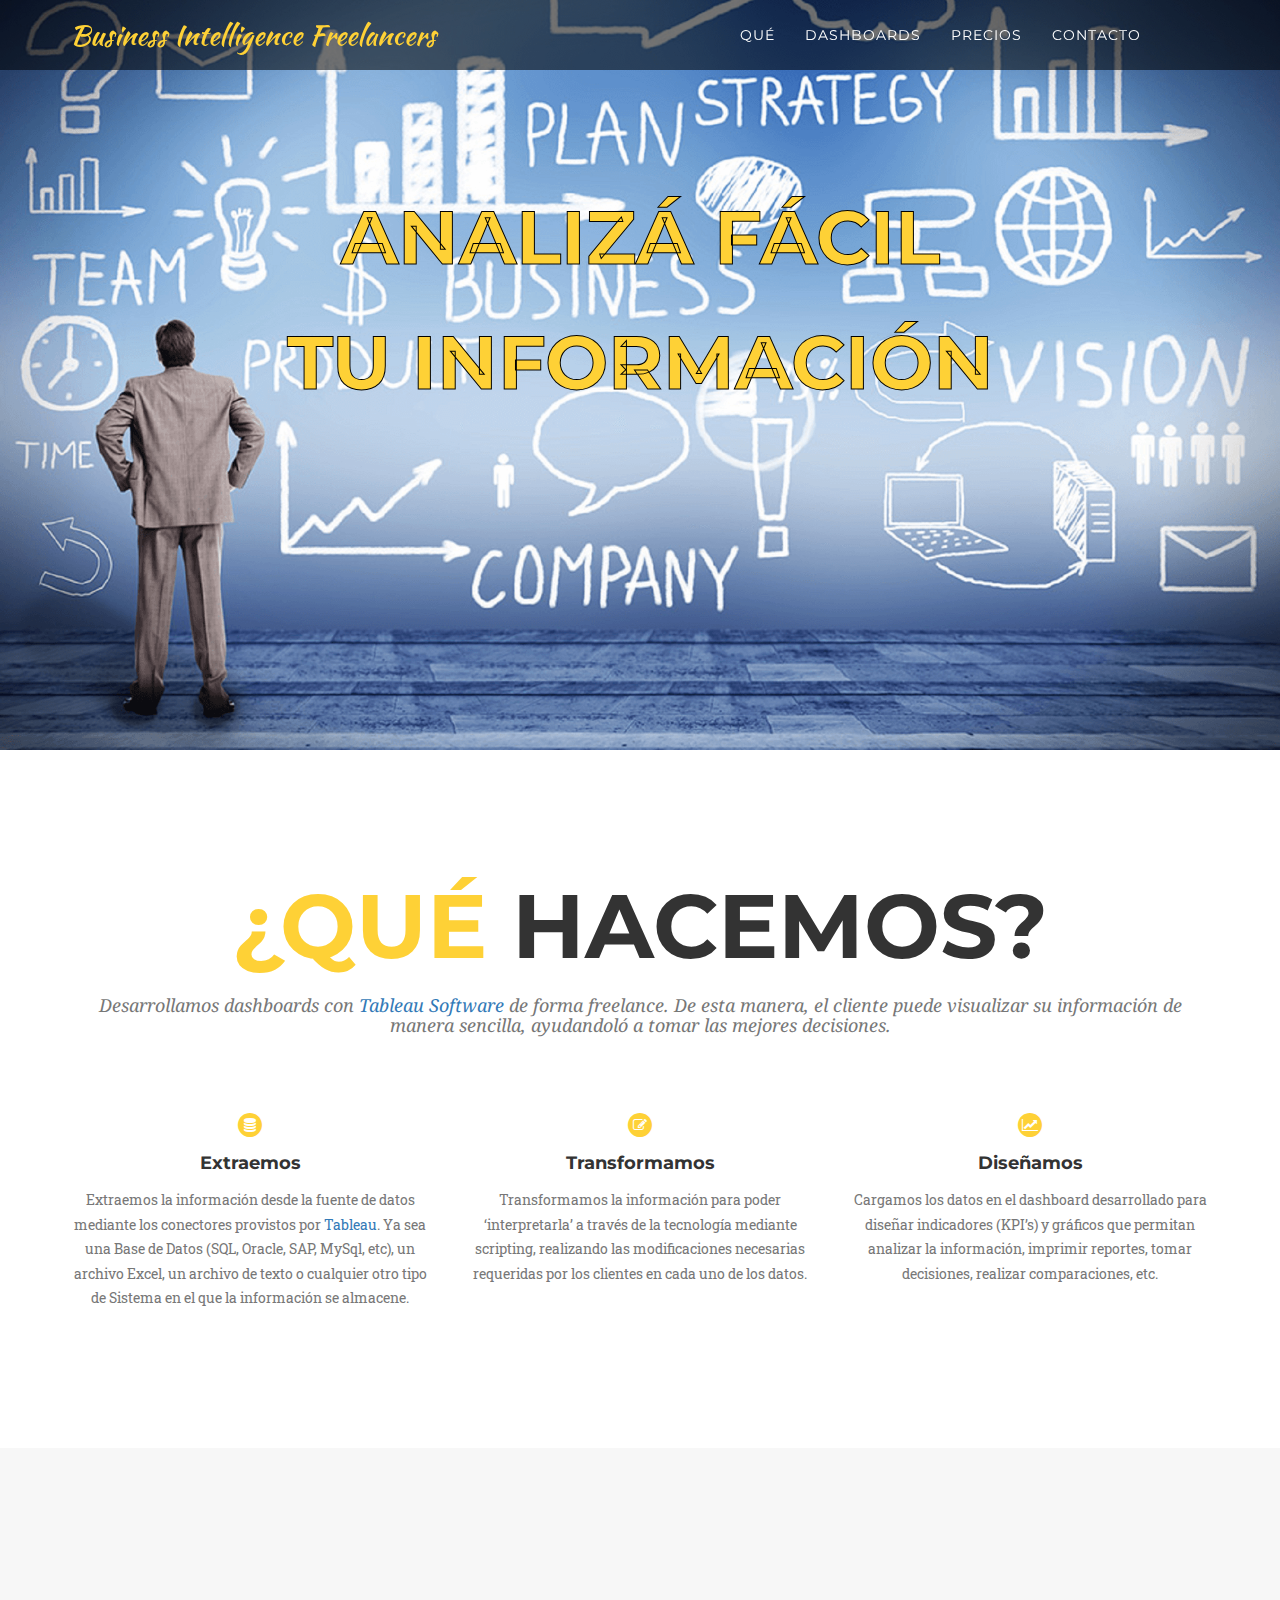
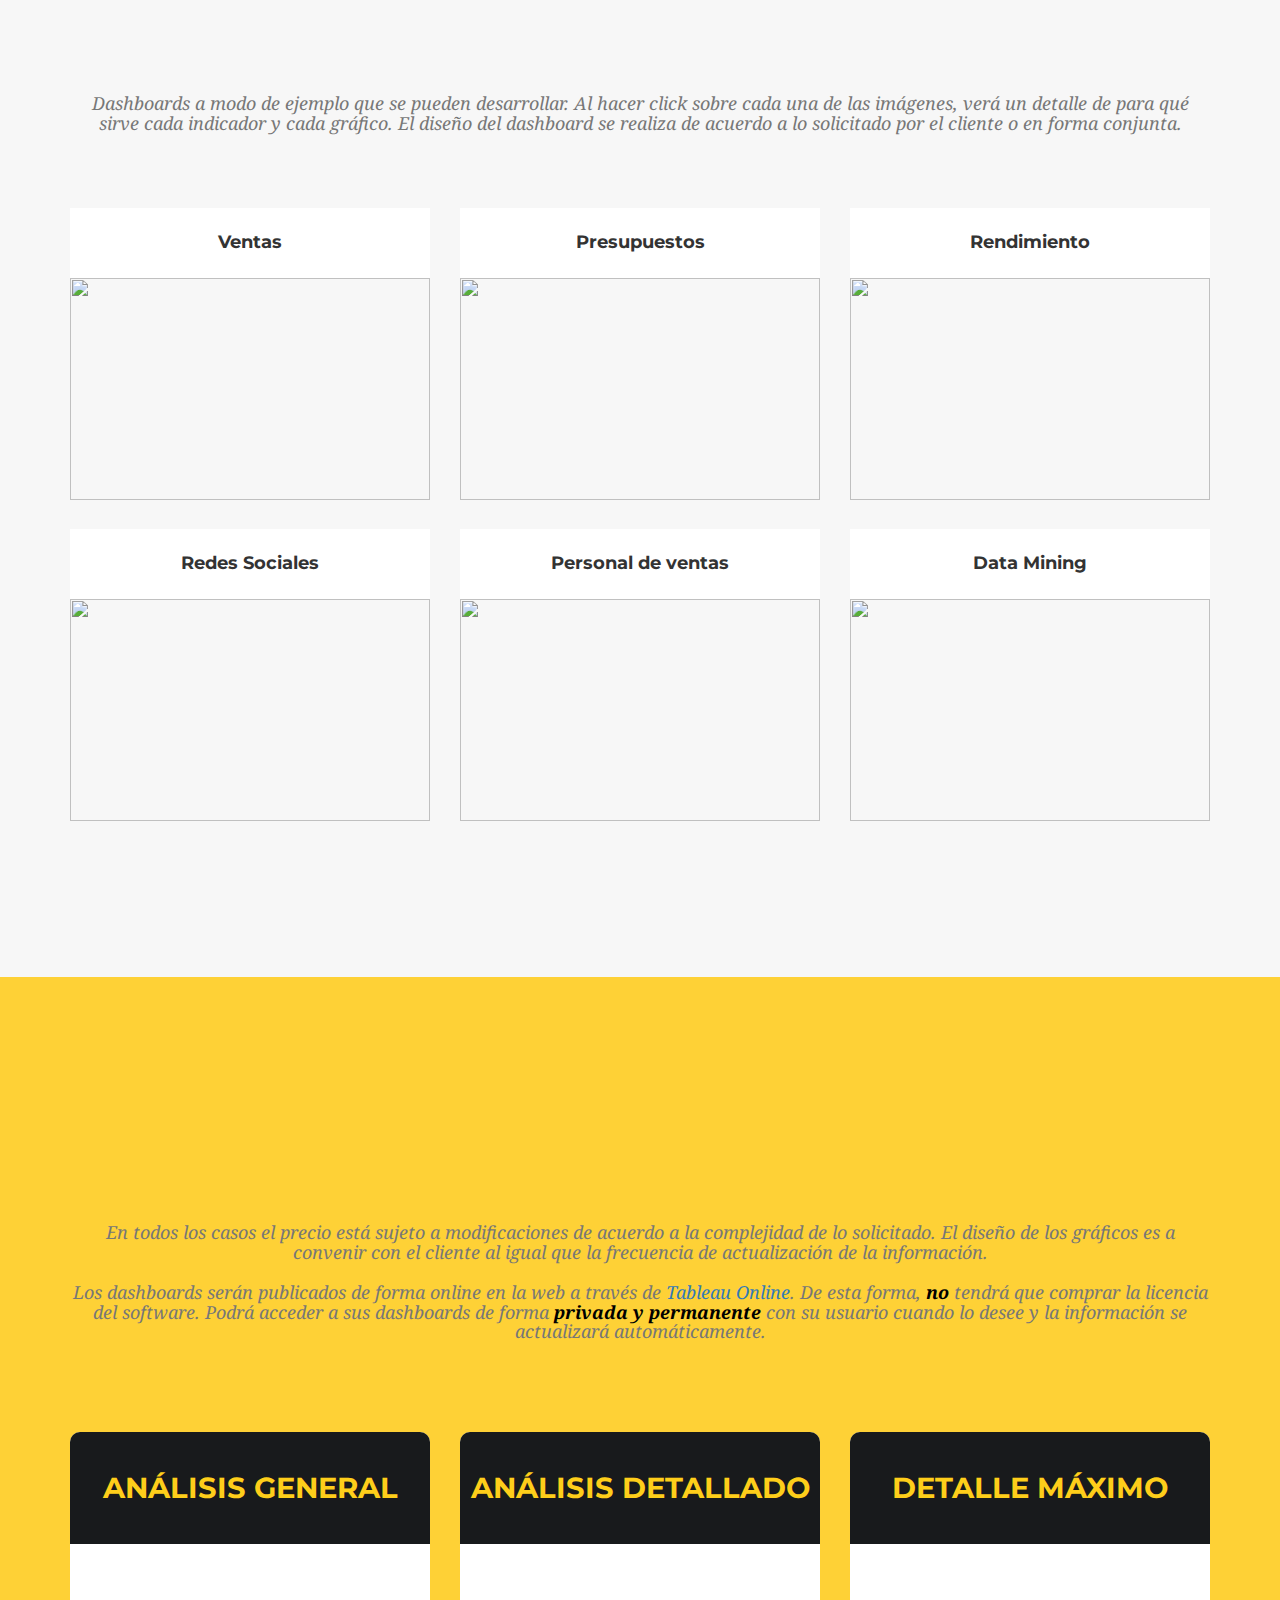
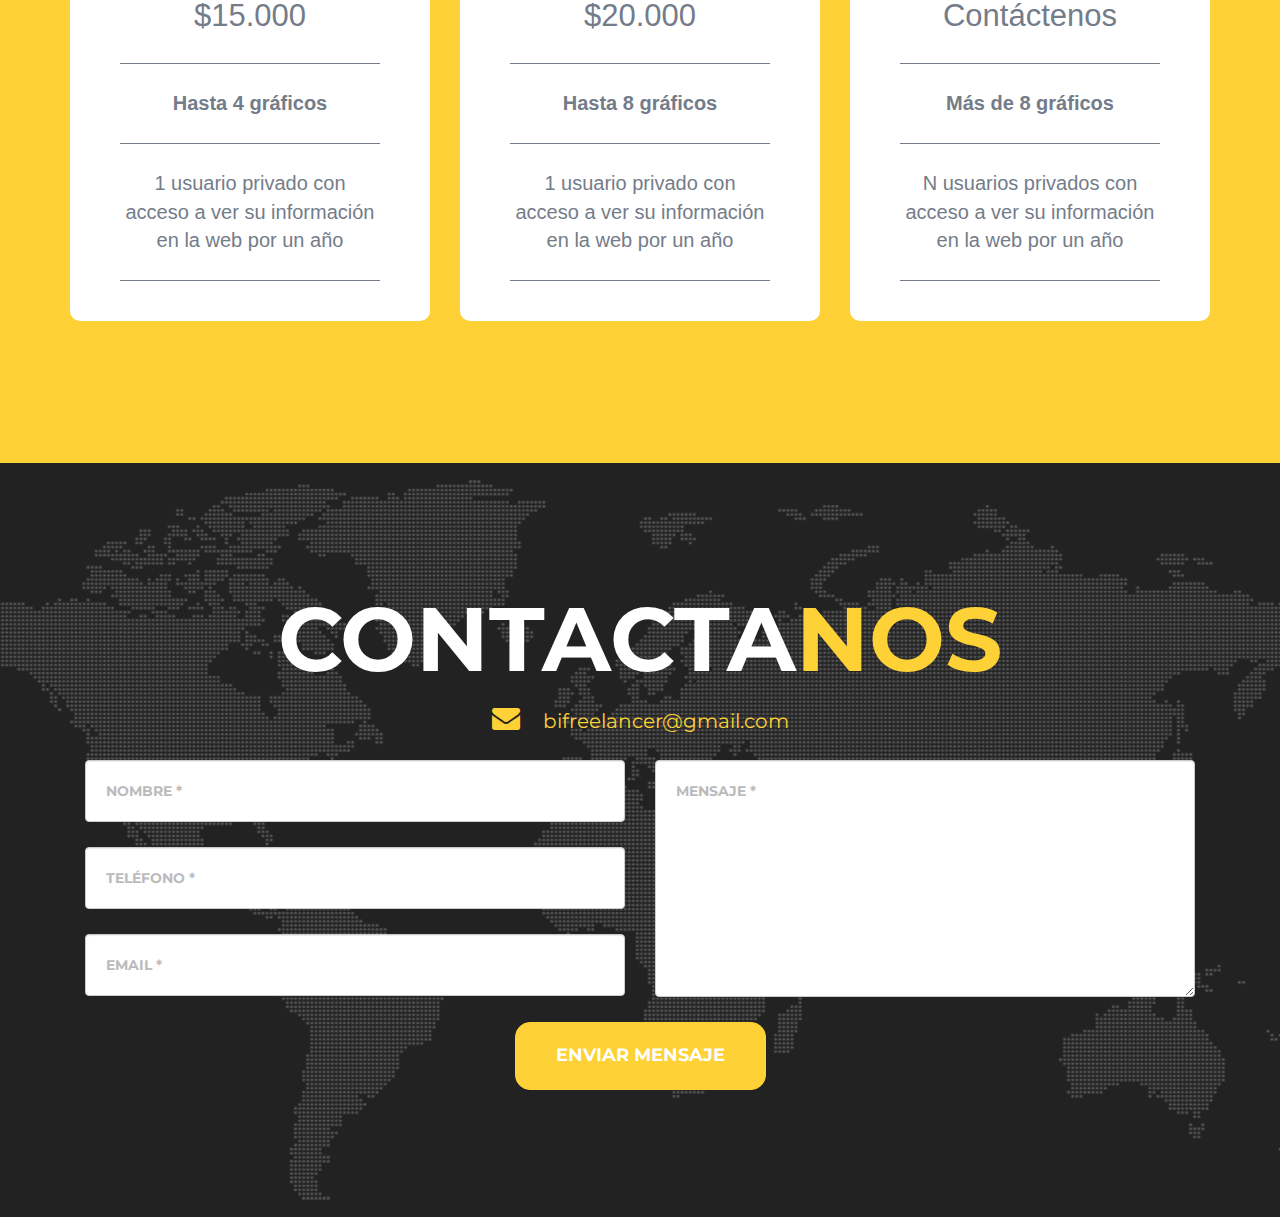
==== commit 7c3eaf61: "agregue el email" ====
--- a/web/index.html
+++ b/web/index.html
@@ -274,6 +274,23 @@
 					<h2 id="tituloUbicacionMobile"class="section-heading wow animated fadeInLeft">CONTACTA<br><span style="color:#fed136">NOS</span></h2>
                 </div>
             </div>
+
+            <div class="col-lg-12">
+                   <div class="col-md-12 height-contact-element">    
+            <div class="form-group" style="
+               text-align: center;
+            ">
+            <i class="fa fa-2x fa-envelope" style="
+               padding-right: 20px;
+               color: #fed136;
+            "></i>
+            <span class="text" style="
+               font-family: Montserrat,&quot;Helvetica Neue&quot;,Helvetica,Arial,sans-serifm ; font-size:20px; 
+            "><a href="bifreelancer@gmail.com?subject=WEB E-mail Contacto - BI FREELANCER" >bifreelancer@gmail.com</a></span>
+            </div>
+            </div>    
+
+
             <div class="row">
                 <div class="col-lg-12">
                     <form name="sentMessage" id="contactForm" method="post">
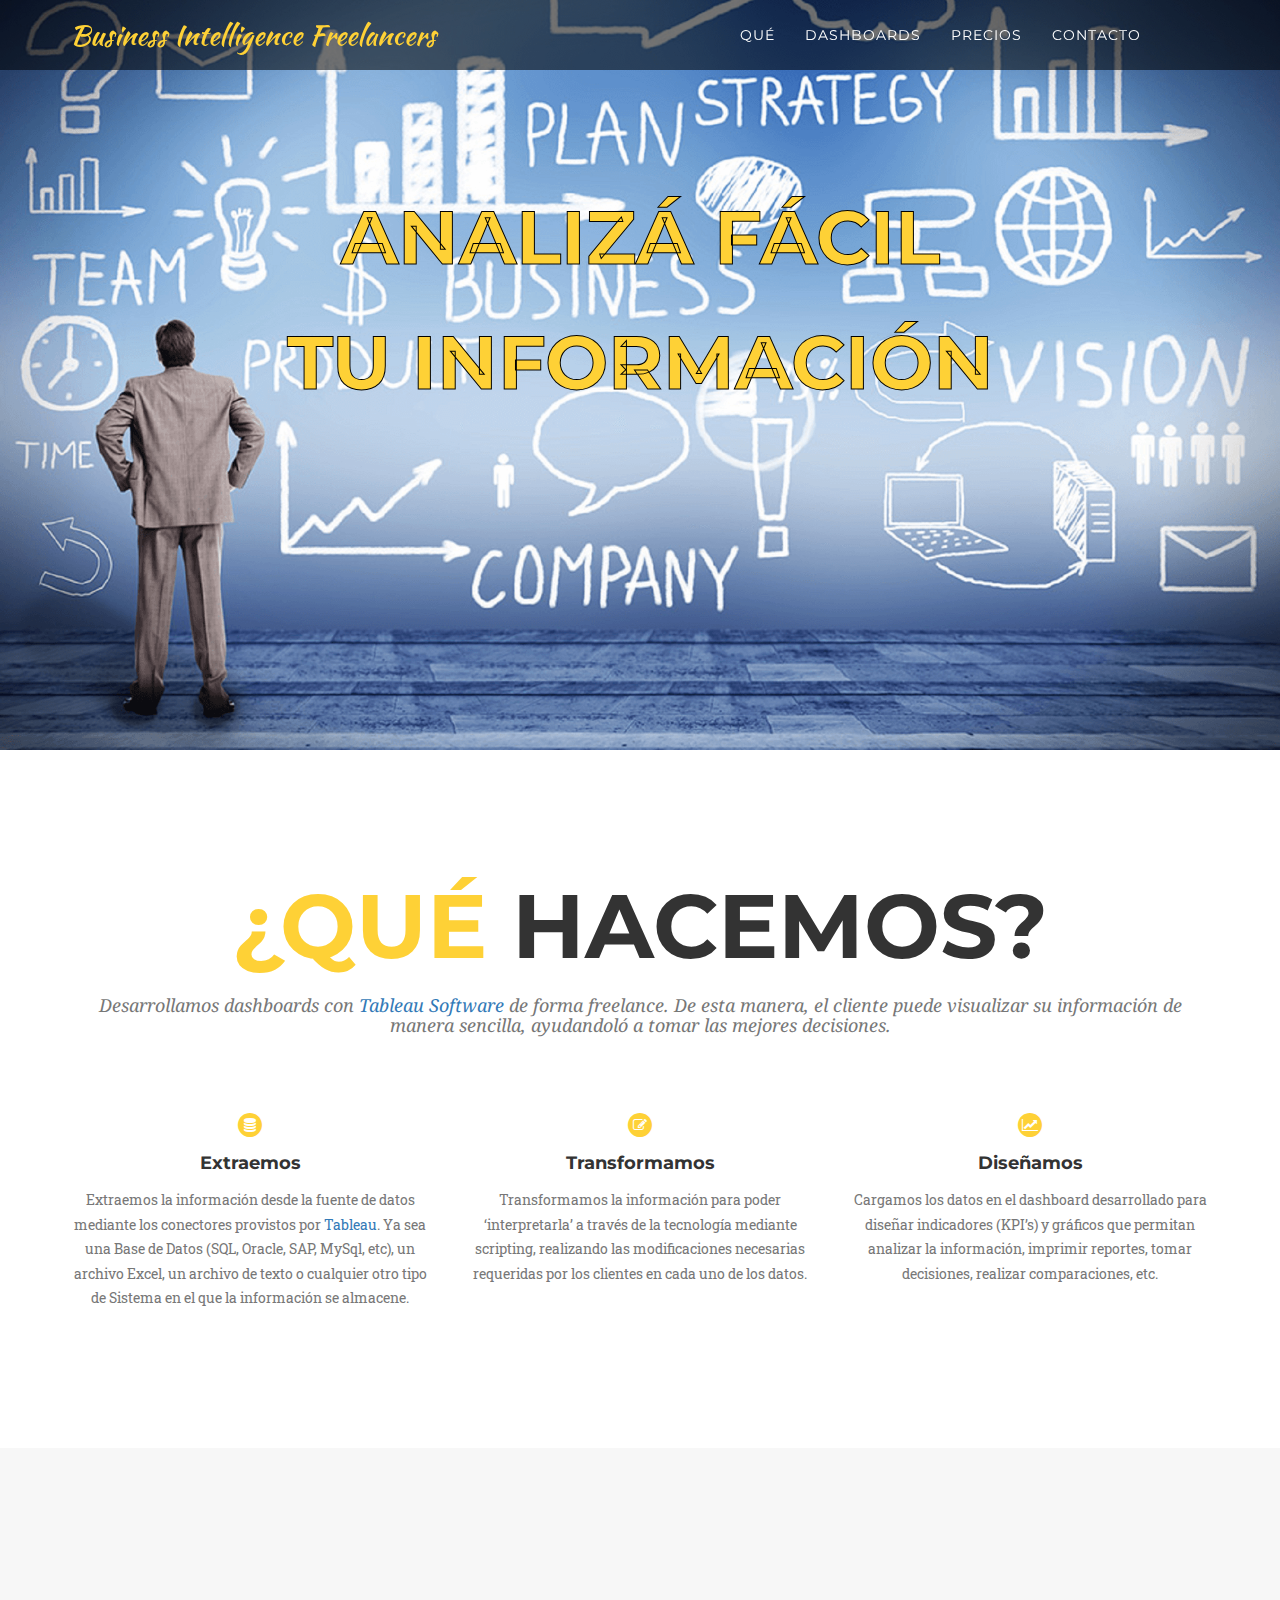
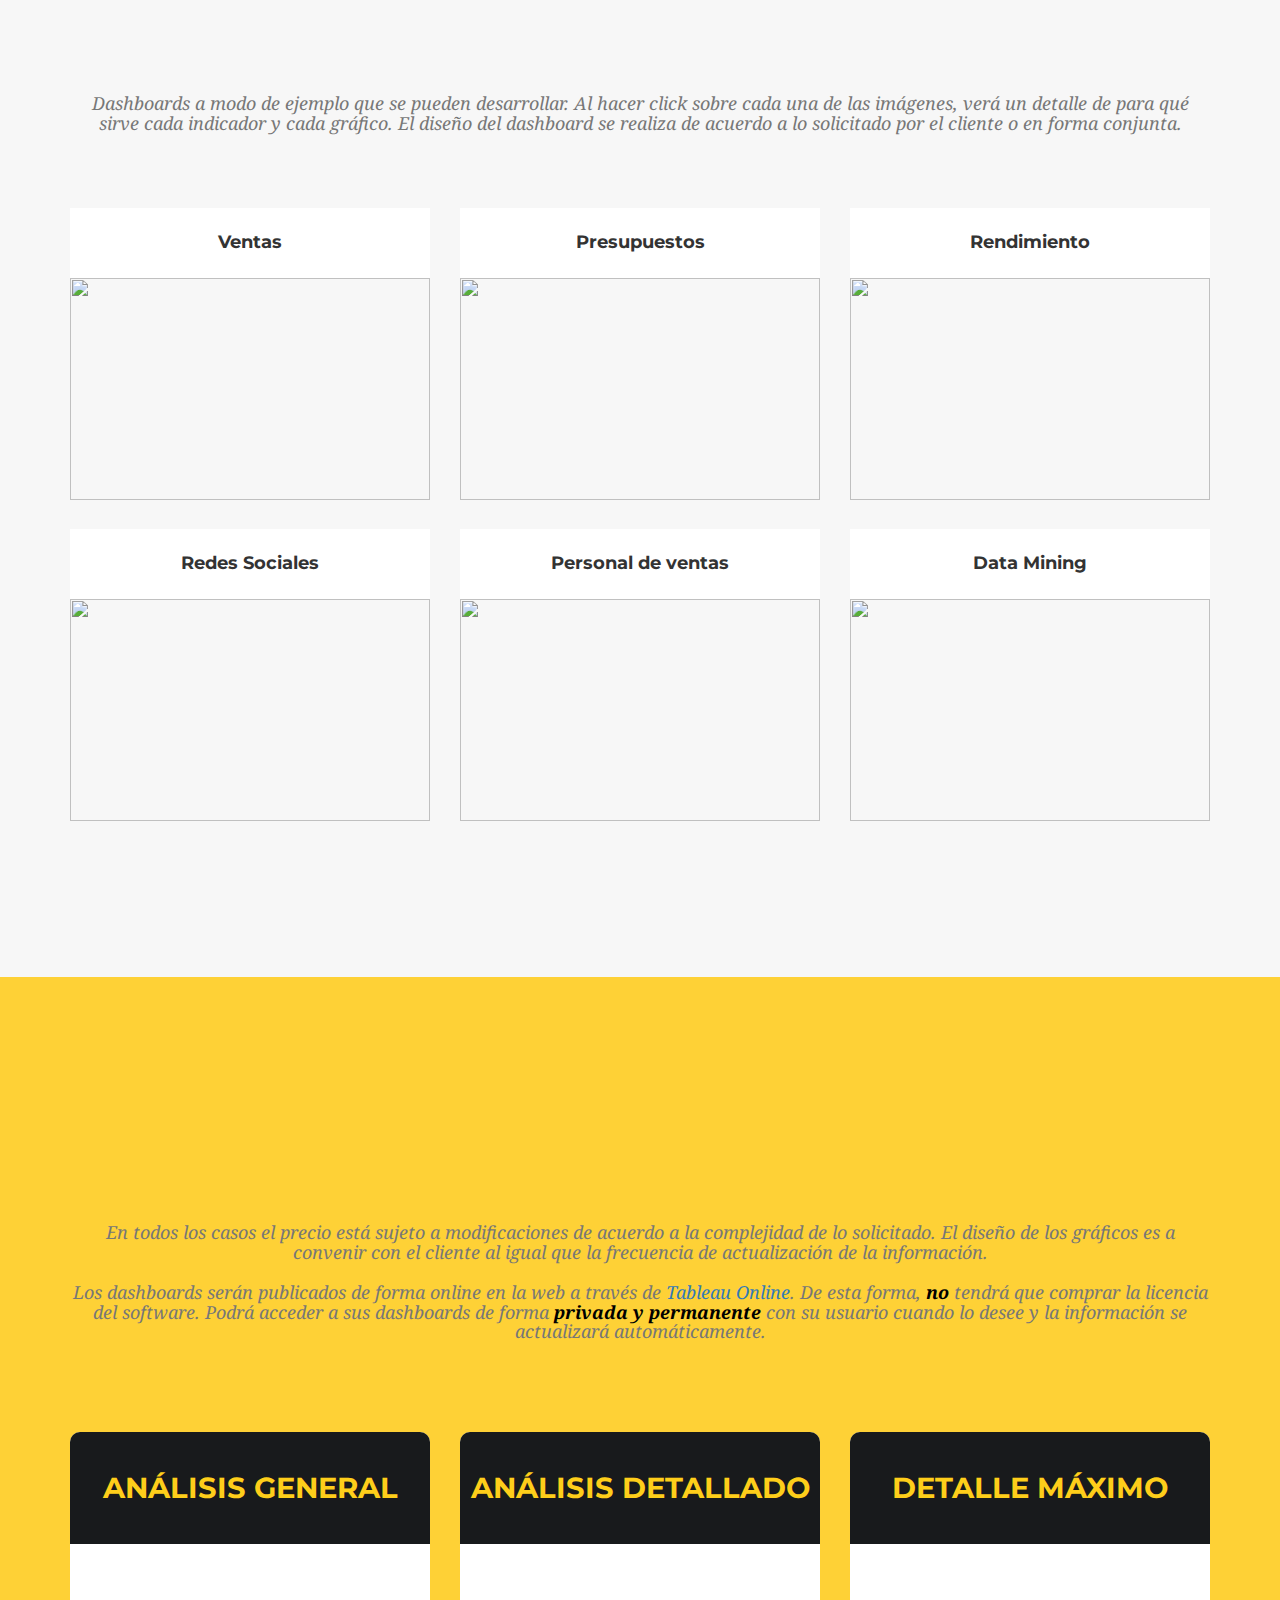
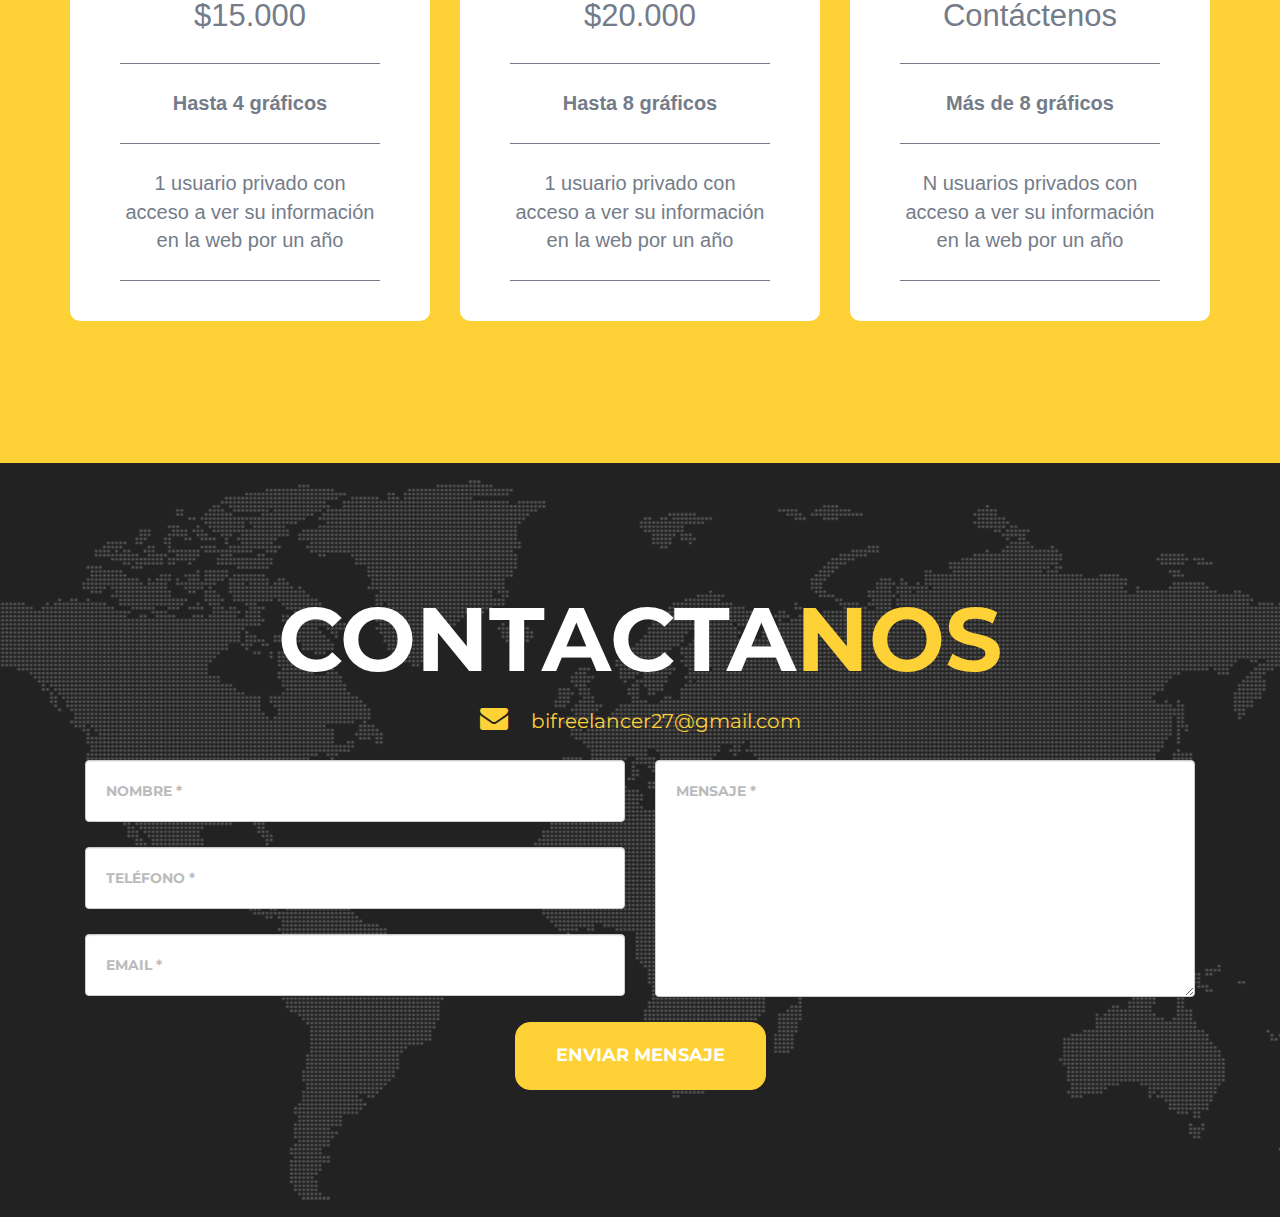
==== commit ad0d4c38: "corregi el mail que estaba mal" ====
--- a/web/index.html
+++ b/web/index.html
@@ -14,6 +14,15 @@
     <link href='https://fonts.googleapis.com/css?family=Kaushan+Script' rel='stylesheet' type='text/css'>
     <link href='https://fonts.googleapis.com/css?family=Droid+Serif:400,700,400italic,700italic' rel='stylesheet' type='text/css'>
     <link href='https://fonts.googleapis.com/css?family=Roboto+Slab:400,100,300,700' rel='stylesheet' type='text/css'>
+    <!-- Global site tag (gtag.js) - Google Analytics -->
+    <script async src="https://www.googletagmanager.com/gtag/js?id=UA-108072768-1"></script>
+    <script>
+      window.dataLayer = window.dataLayer || [];
+      function gtag(){dataLayer.push(arguments);}
+      gtag('js', new Date());
+
+      gtag('config', 'UA-108072768-1');
+    </script>
 </head>
 <body id="page-top" class="index">
     <nav class="navbar navbar-default navbar-fixed-top">
@@ -286,7 +295,7 @@
             "></i>
             <span class="text" style="
                font-family: Montserrat,&quot;Helvetica Neue&quot;,Helvetica,Arial,sans-serifm ; font-size:20px; 
-            "><a href="bifreelancer@gmail.com?subject=WEB E-mail Contacto - BI FREELANCER" >bifreelancer@gmail.com</a></span>
+            "><a href="mailto:bifreelancer27@gmail.com?subject=WEB E-mail Contacto - BI FREELANCER" >bifreelancer27@gmail.com</a></span>
             </div>
             </div>    
 
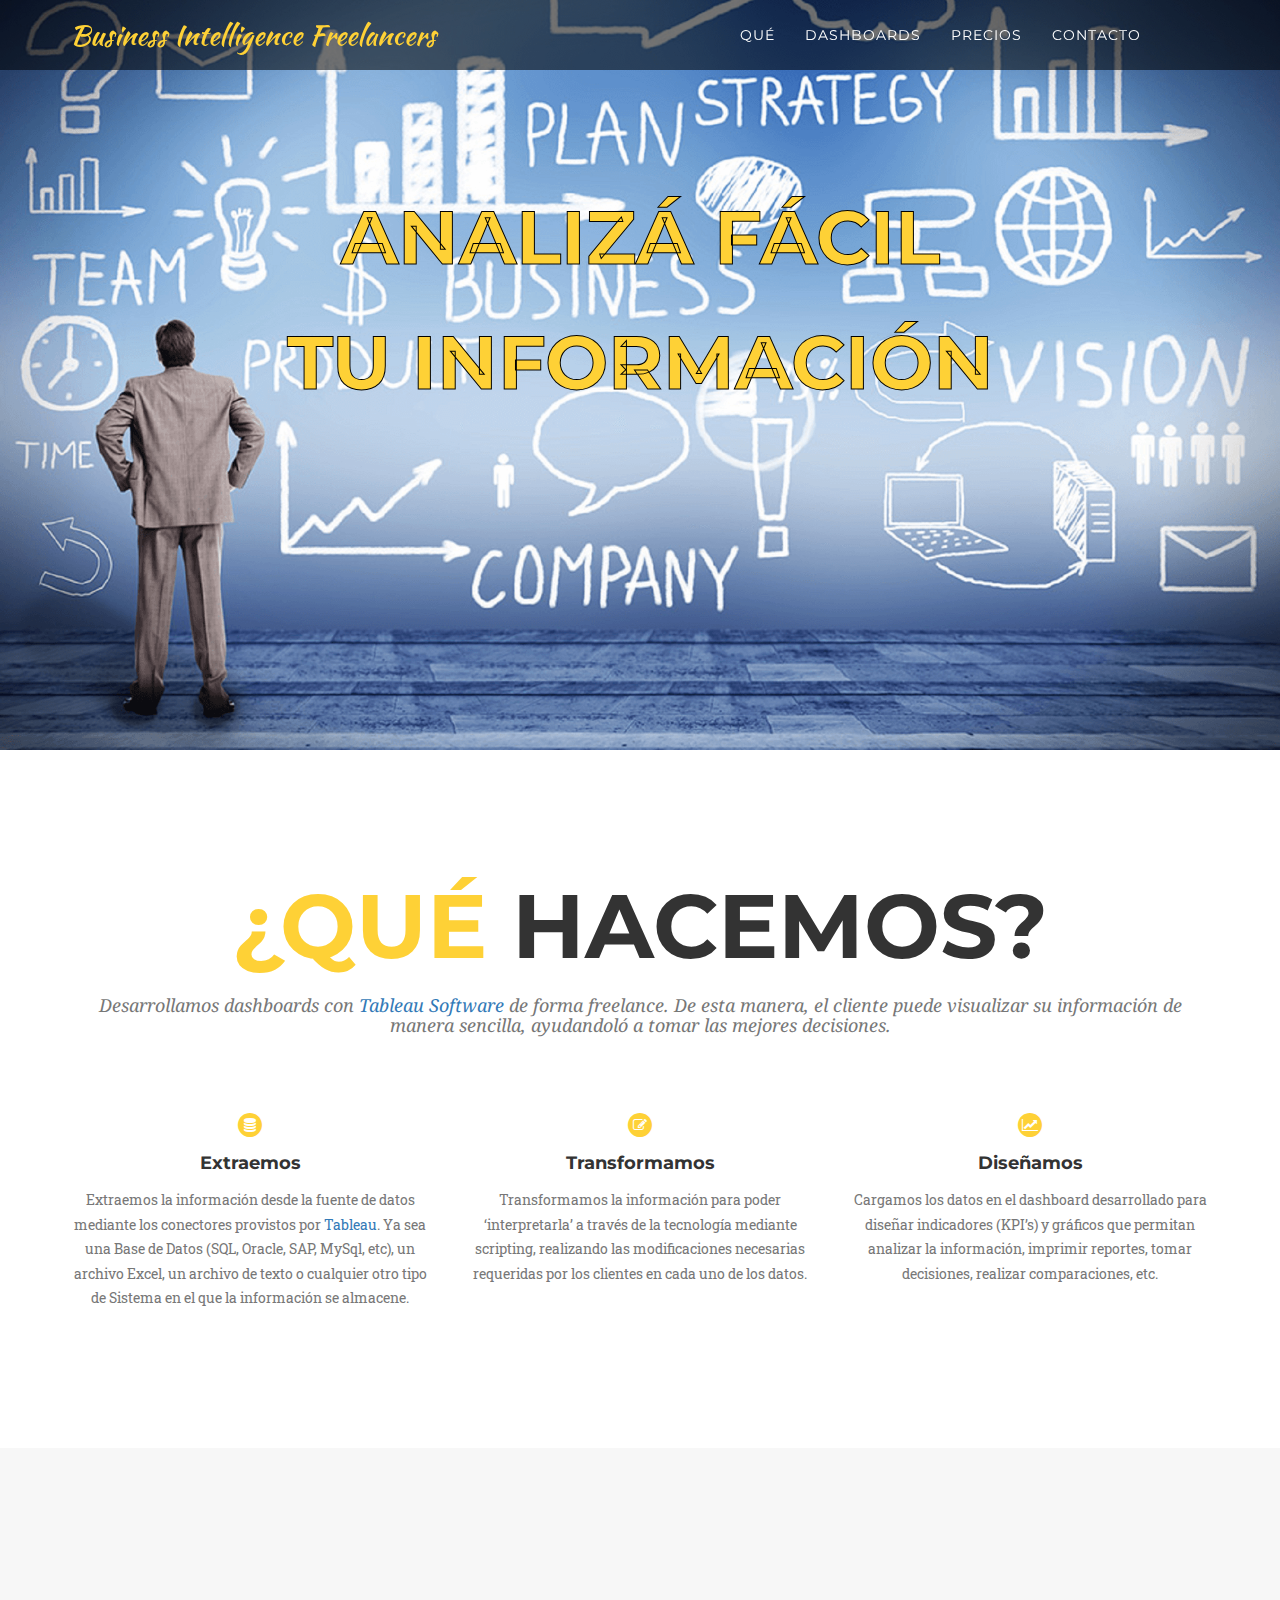
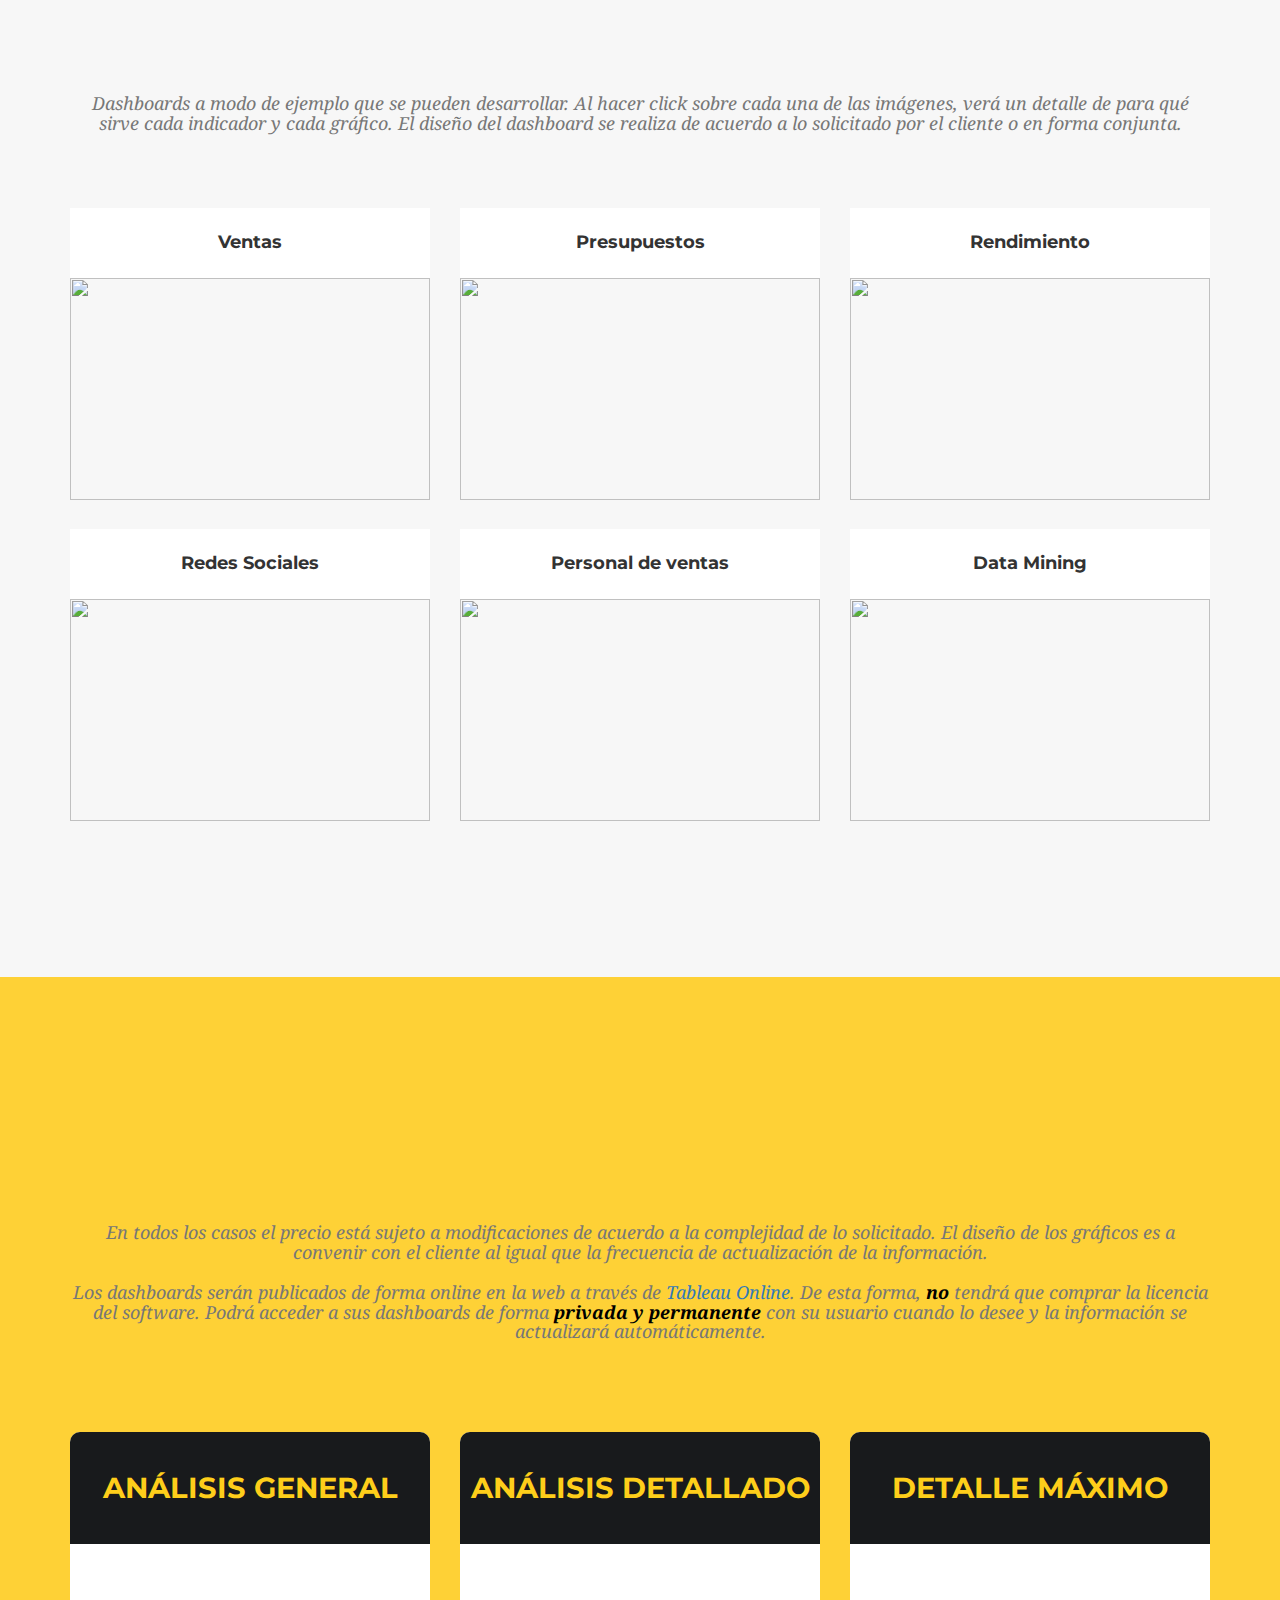
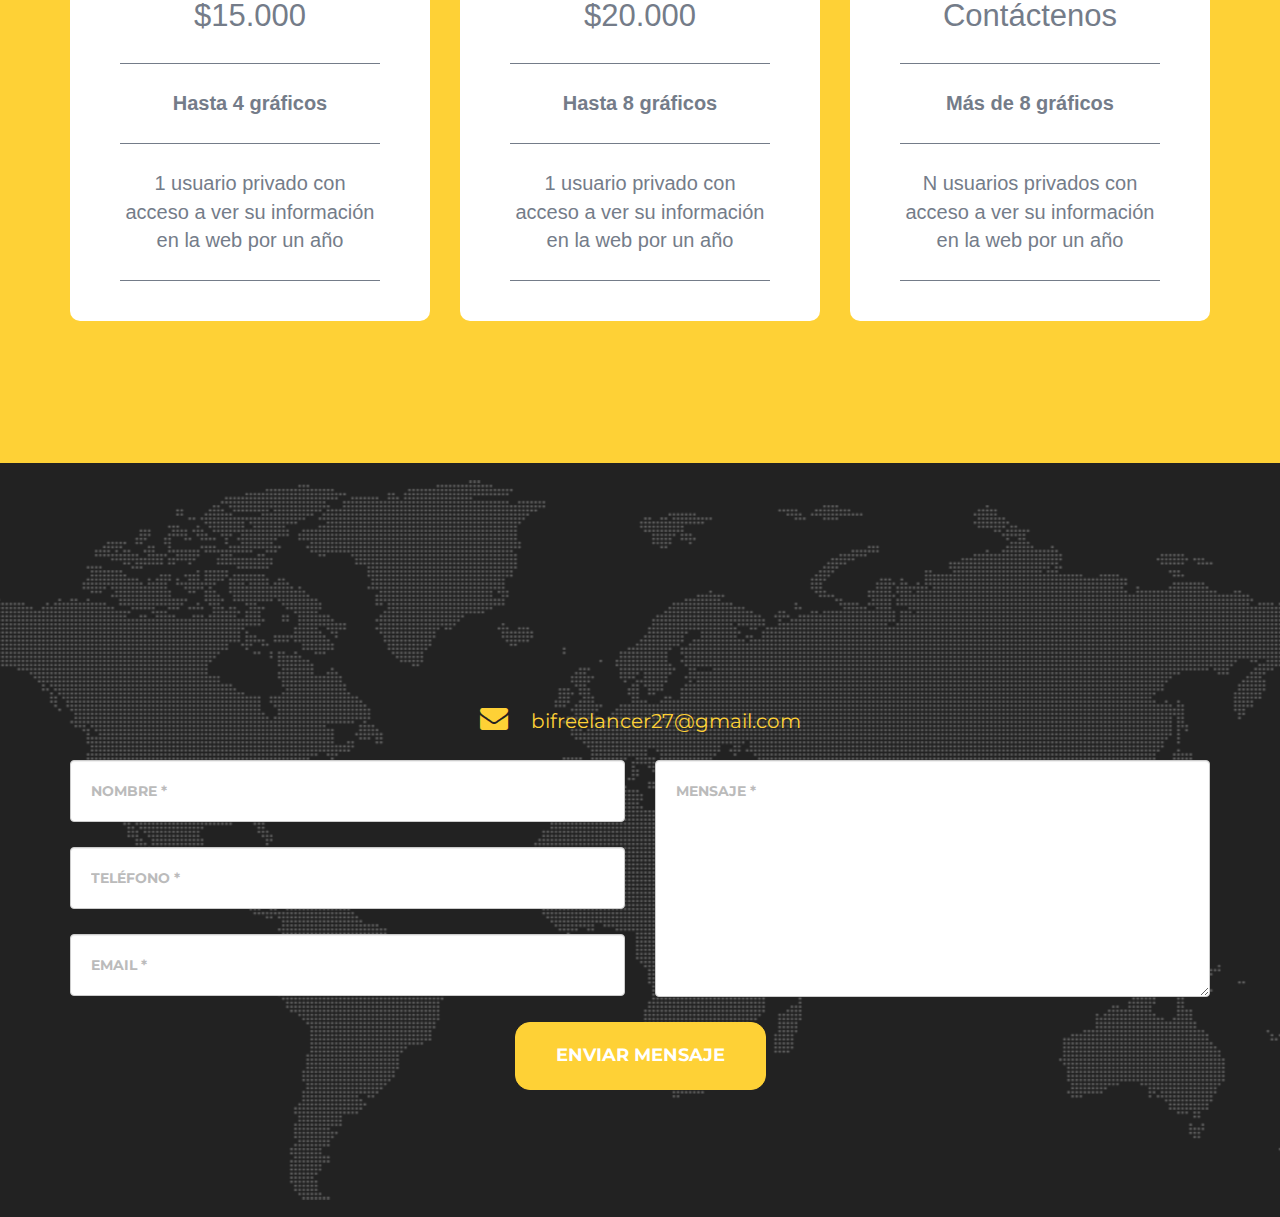
==== commit b6159c22: "cambios visualización mobile" ====
--- a/web/index.html
+++ b/web/index.html
@@ -108,7 +108,7 @@
         <div class="container">
             <div class="row">
                 <div class="col-lg-12 text-center ">
-                    <h2 class="section-heading wow animated fadeInLeft">Dashboards</h2>
+                    <h2 id"tituloDashboards" class="section-heading wow animated fadeInLeft">Dashboards</h2>
                     <h3 class="section-subheading text-muted">Dashboards a modo de ejemplo que se pueden desarrollar. Al hacer click sobre cada
 					una de las imágenes, verá un detalle de para qué sirve cada indicador y cada gráfico. El
 					diseño del dashboard se realiza de acuerdo a lo solicitado por el cliente o en forma
@@ -279,27 +279,17 @@
         <div class="container">
             <div class="row">
                 <div class="col-lg-12 text-center ">
-                    <h2 id="tituloUbicacionWeb" class="section-heading wow animated fadeInLeft">CONTACTA<span style="color:#fed136">NOS</span></h2>
-					<h2 id="tituloUbicacionMobile"class="section-heading wow animated fadeInLeft">CONTACTA<br><span style="color:#fed136">NOS</span></h2>
-                </div>
-            </div>
-
+                    <h2 id="tituloUbicacion" class="section-heading wow animated fadeInLeft">CONTACTA<span style="color:#fed136">NOS</span></h2>
+                </div>
+            </div>
             <div class="col-lg-12">
-                   <div class="col-md-12 height-contact-element">    
-            <div class="form-group" style="
-               text-align: center;
-            ">
-            <i class="fa fa-2x fa-envelope" style="
-               padding-right: 20px;
-               color: #fed136;
-            "></i>
-            <span class="text" style="
-               font-family: Montserrat,&quot;Helvetica Neue&quot;,Helvetica,Arial,sans-serifm ; font-size:20px; 
-            "><a href="mailto:bifreelancer27@gmail.com?subject=WEB E-mail Contacto - BI FREELANCER" >bifreelancer27@gmail.com</a></span>
-            </div>
-            </div>    
-
-
+                <div class="col-md-12 height-contact-element">    
+                    <div class="form-group" style="text-align: center;">
+                        <i id="iconoMail" class="fa fa-2x fa-envelope" style="padding-right: 20px; color: #fed136;"></i>
+                        <span id="direccionMail" class="text" style="font-family: Montserrat,&quot;Helvetica Neue&quot;,Helvetica,Arial,sans-serifm ; font-size:20px; "><a href=mailto:bifreelancer27@gmail.com?subject=WEB E-mail Contacto - BI FREELANCER" >bifreelancer27@gmail.com</a></span>
+                    </div>
+                </div> 
+            </div>   
             <div class="row">
                 <div class="col-lg-12">
                     <form name="sentMessage" id="contactForm" method="post">
--- a/web/css/agency.css
+++ b/web/css/agency.css
@@ -74,27 +74,22 @@
 	transition-delay: 0.3s;
 }
 
-@media (min-width: 768px) {
-	#tituloUbicacionWeb {
-		visibility: visible !important;
-		display: visibility !important;
-	}
-
-	#tituloUbicacionMobile {
-		visibility: hidden !important;
-		display: none !important;
-	}
-}
-
-
-@media (max-width: 767px) {
-	#tituloUbicacionMobile {
-		visibility: visible !important;
-	}
-
-	#tituloUbicacionWeb {
-		visibility: hidden !important;
-		display: none !important;
+
+@media (max-width: 332px) {
+	#tituloUbicacion, #tituloDashboards {
+		font-size: 2.7em !important;
+	}
+}
+
+@media (max-width: 407px) {
+	#direccionMail {
+		font-size: 2.7em !important;
+	}
+
+	#iconoMail {
+		font-size: 23px !important;
+		padding-right: 10px !important;
+
 	}
 }
 
